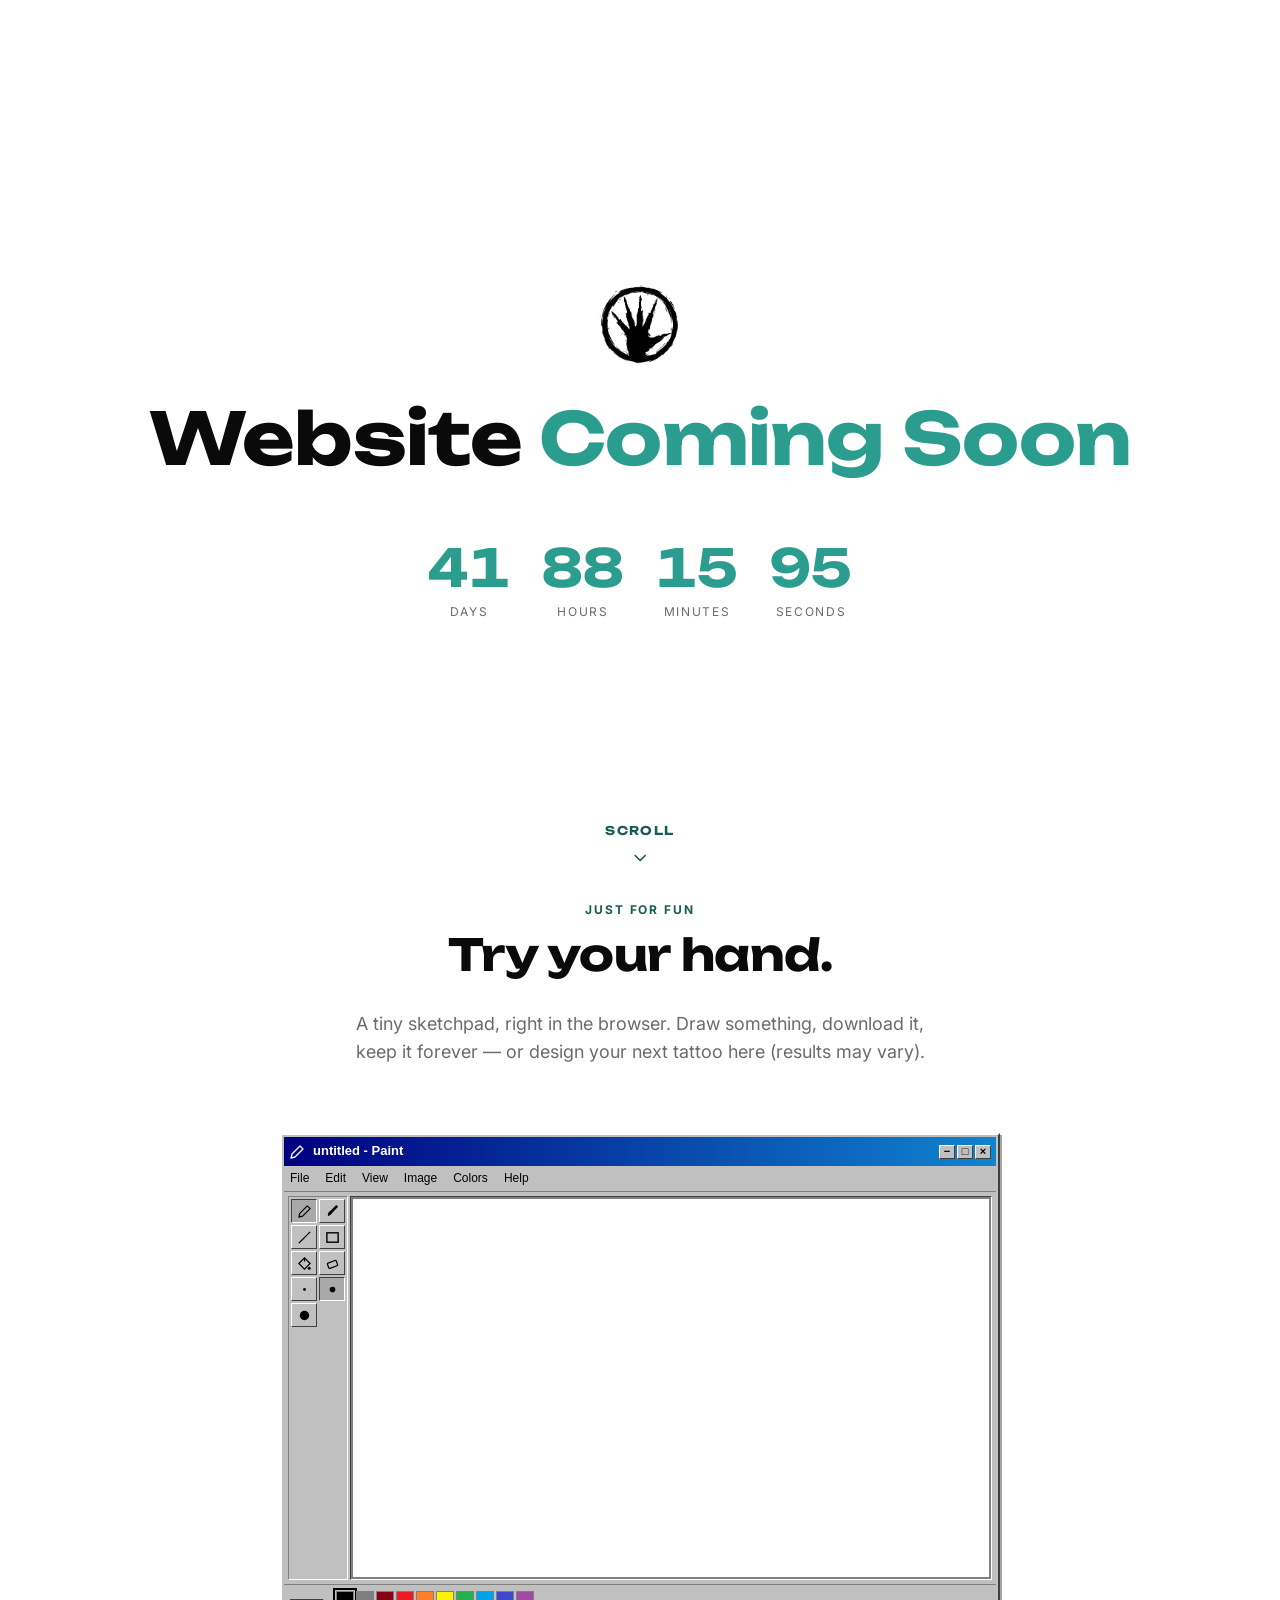
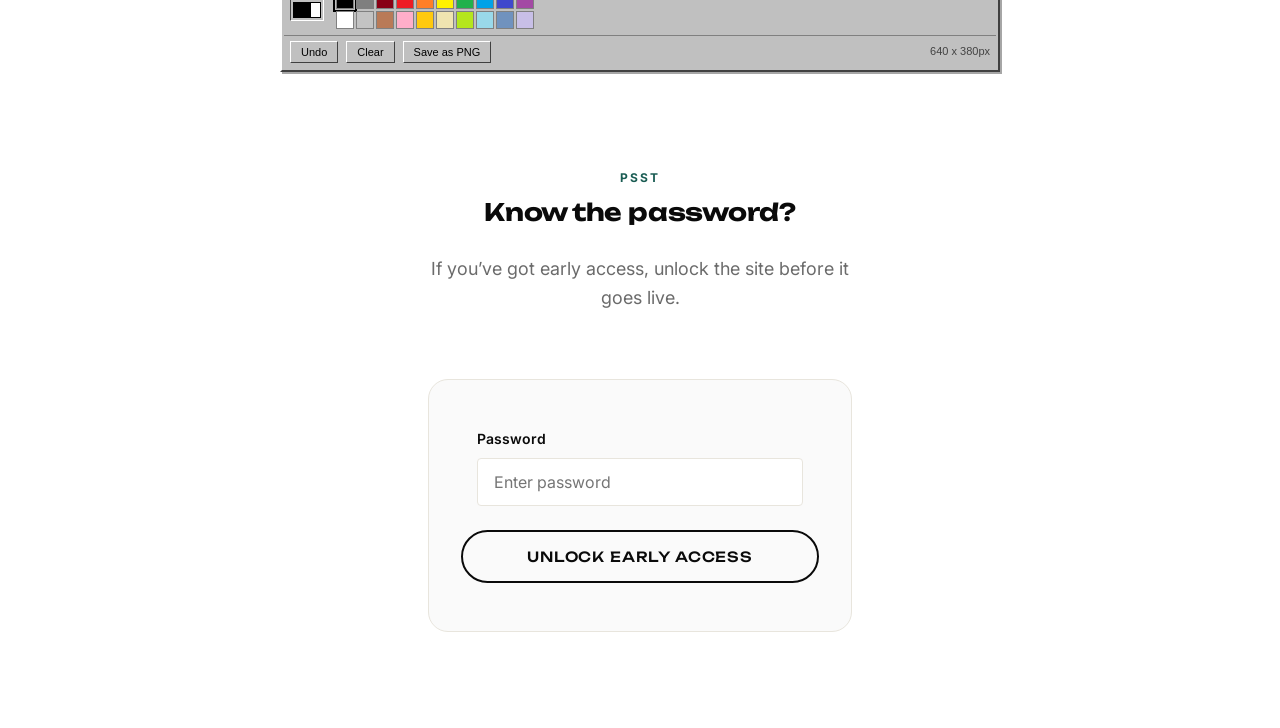
==== index.html @ af903212 "Initial commit of the Pencil Fingerz website Static multi-page site (murals, paintings, tattoos, log" ====
<!doctype html>
<html lang="en">
<head>
<meta charset="UTF-8">
<meta name="viewport" content="width=device-width, initial-scale=1">
<title>Pencil Fingerz &mdash; Website Coming Soon</title>
<meta name="description" content="The Pencil Fingerz website is getting a refresh. Sign up to be notified the moment it's live.">
<link rel="icon" href="assets/favicon-pf-vector.png" type="image/png">
<link rel="preconnect" href="https://fonts.googleapis.com">
<link rel="preconnect" href="https://fonts.gstatic.com" crossorigin>
<link href="https://fonts.googleapis.com/css2?family=Unbounded:wght@500;700&family=Inter:wght@400;500;600;700&display=swap" rel="stylesheet">
<link rel="stylesheet" href="css/style.css">
</head>
<body>
<a class="skip-link" href="#main">Skip to content</a>

<main id="main">
  <section class="hero container" style="position:relative; min-height:100dvh; display:flex; flex-direction:column; align-items:center; justify-content:center; text-align:center;">
    <img src="assets/logo-transparent.png" alt="Pencil Fingerz" width="88" height="88" style="margin-bottom:var(--space-6);">

    <h1 style="font-size:clamp(2.25rem, 7vw, 4.5rem);">Website <span class="accent" style="color:#2a9d8f;">Coming Soon</span></h1>

    <div class="countdown" data-countdown aria-hidden="true">
      <div class="countdown__unit">
        <span class="countdown__value" data-countdown-days>00</span>
        <span class="countdown__label">Days</span>
      </div>
      <div class="countdown__unit">
        <span class="countdown__value" data-countdown-hours>00</span>
        <span class="countdown__label">Hours</span>
      </div>
      <div class="countdown__unit">
        <span class="countdown__value" data-countdown-minutes>00</span>
        <span class="countdown__label">Minutes</span>
      </div>
      <div class="countdown__unit">
        <span class="countdown__value" data-countdown-seconds>00</span>
        <span class="countdown__label">Seconds</span>
      </div>
    </div>
    <p class="visually-hidden">A launch date has not been announced yet.</p>

    <div class="scroll-cue" aria-hidden="true">
      <span>Scroll</span>
      <svg viewBox="0 0 24 24" fill="none" stroke="currentColor" stroke-width="2" stroke-linecap="round" stroke-linejoin="round"><path d="M6 9l6 6 6-6"/></svg>
    </div>
  </section>

  <!-- SKETCHPAD -->
  <section class="section" style="padding-top:0;">
    <div class="container">
      <div class="section__head" data-reveal style="text-align:center; align-items:center; margin-inline:auto;">
        <span class="section__kicker">Just for Fun</span>
        <h2 class="section__title">Try your hand.</h2>
        <p class="section__desc" style="text-align:center;">A tiny sketchpad, right in the browser. Draw something, download it, keep it forever &mdash; or design your next tattoo here (results may vary).</p>
      </div>

      <div class="paint-app" data-reveal>
        <div class="paint-app__window">
          <div class="paint-app__titlebar">
            <span class="paint-app__titlebar-icon" aria-hidden="true">
              <svg viewBox="0 0 16 16" fill="none" stroke="#fff" stroke-width="1.3" stroke-linejoin="round"><path d="M2 14l1-4 8-8 3 3-8 8-4 1z"/></svg>
            </span>
            <span class="paint-app__titlebar-text">untitled - Paint</span>
            <span class="paint-app__titlebar-controls" aria-hidden="true">
              <span class="paint-app__win-btn">&minus;</span>
              <span class="paint-app__win-btn">&#9633;</span>
              <span class="paint-app__win-btn paint-app__win-btn--close">&times;</span>
            </span>
          </div>
          <div class="paint-app__menubar" aria-hidden="true">
            <span>File</span><span>Edit</span><span>View</span><span>Image</span><span>Colors</span><span>Help</span>
          </div>

          <div class="paint-app__body">
            <div class="paint-app__toolbox" role="toolbar" aria-label="Drawing tools">
              <button type="button" class="paint-app__tool is-active" data-paint-tool="pencil" aria-label="Pencil" aria-pressed="true">
                <svg viewBox="0 0 16 16" fill="none" stroke="currentColor" stroke-width="1.3" stroke-linejoin="round"><path d="M2 14l1-4 8-8 3 3-8 8-4 1z"/></svg>
              </button>
              <button type="button" class="paint-app__tool" data-paint-tool="brush" aria-label="Brush" aria-pressed="false">
                <svg viewBox="0 0 16 16"><path d="M3 13c0-3 1-5 3-6l6-6 2 2-6 6c-1 2-3 3-5 4z" fill="currentColor"/></svg>
              </button>
              <button type="button" class="paint-app__tool" data-paint-tool="line" aria-label="Line" aria-pressed="false">
                <svg viewBox="0 0 16 16" stroke="currentColor" stroke-width="1.5"><line x1="2" y1="14" x2="14" y2="2"/></svg>
              </button>
              <button type="button" class="paint-app__tool" data-paint-tool="rect" aria-label="Rectangle" aria-pressed="false">
                <svg viewBox="0 0 16 16" fill="none" stroke="currentColor" stroke-width="1.5"><rect x="2" y="3" width="12" height="10"/></svg>
              </button>
              <button type="button" class="paint-app__tool" data-paint-tool="fill" aria-label="Fill bucket" aria-pressed="false">
                <svg viewBox="0 0 16 16" fill="none" stroke="currentColor" stroke-width="1.3"><path d="M2 8l6-6 6 6-6 6-6-6z"/><path d="M8 2v4"/><circle cx="13" cy="13" r="1.6" fill="currentColor" stroke="none"/></svg>
              </button>
              <button type="button" class="paint-app__tool" data-paint-tool="eraser" aria-label="Eraser" aria-pressed="false">
                <svg viewBox="0 0 16 16" fill="none" stroke="currentColor" stroke-width="1.3"><rect x="3" y="6" width="10" height="6" rx="1" transform="rotate(-20 8 9)"/></svg>
              </button>
              <button type="button" class="paint-app__tool" data-paint-size="2" aria-label="Small brush size">
                <svg viewBox="0 0 16 16"><circle cx="8" cy="8" r="1.5" fill="currentColor"/></svg>
              </button>
              <button type="button" class="paint-app__tool is-active" data-paint-size="4" aria-label="Medium brush size">
                <svg viewBox="0 0 16 16"><circle cx="8" cy="8" r="3" fill="currentColor"/></svg>
              </button>
              <button type="button" class="paint-app__tool" data-paint-size="7" aria-label="Large brush size">
                <svg viewBox="0 0 16 16"><circle cx="8" cy="8" r="5" fill="currentColor"/></svg>
              </button>
            </div>

            <div class="paint-app__canvas-wrap">
              <canvas class="paint-app__canvas" data-paint-canvas width="640" height="380" aria-label="Drawing canvas: click and drag with the mouse, or use your finger on a touchscreen, to draw"></canvas>
            </div>
          </div>

          <div class="paint-app__palette-row">
            <div class="paint-app__current-color" aria-hidden="true">
              <span class="paint-app__current-color-bg"></span>
              <span class="paint-app__current-color-fg" data-paint-fg-swatch></span>
            </div>
            <div class="paint-app__palette" data-paint-palette role="group" aria-label="Color palette"></div>
          </div>

          <div class="paint-app__statusbar">
            <div class="paint-app__actions">
              <button type="button" class="paint-app__action-btn" data-paint-undo>Undo</button>
              <button type="button" class="paint-app__action-btn" data-paint-clear>Clear</button>
              <button type="button" class="paint-app__action-btn" data-paint-save>Save as PNG</button>
            </div>
            <span class="paint-app__statusbar-text">640 x 380px</span>
          </div>
        </div>
      </div>
    </div>
  </section>

  <!-- SECRET EARLY ACCESS -->
  <section class="section" style="padding-top:0;">
    <div class="container" style="max-width:520px;">
      <div class="section__head" data-reveal style="text-align:center; align-items:center; margin-inline:auto;">
        <span class="section__kicker">Psst</span>
        <h2 class="section__title" style="font-size:var(--fs-lg);">Know the password?</h2>
        <p class="section__desc" style="text-align:center;">If you&rsquo;ve got early access, unlock the site before it goes live.</p>
      </div>

      <div class="form-card" data-reveal style="margin-top:var(--space-6);">
        <form data-early-access-form novalidate>
          <div class="field">
            <label for="cs-password">Password</label>
            <input type="password" id="cs-password" name="password" autocomplete="off" placeholder="Enter password">
            <span class="field-error">That&rsquo;s not it. Try again.</span>
          </div>

          <div class="form-submit-row" style="margin-top:var(--space-5); justify-content:center; flex-wrap:wrap;">
            <button type="submit" class="btn btn--outline btn--glow-teal" style="white-space:nowrap; padding-inline:var(--space-8);">Unlock Early Access</button>
          </div>
        </form>
      </div>
    </div>
  </section>
</main>

<script src="js/main.js" defer></script>
</body>
</html>
---- css/style.css ----
/* ==========================================================================
   Pencilfingerz — Design Tokens
   ========================================================================== */
:root {
  /* Color */
  --color-bg: #ffffff;
  --color-bg-soft: #fafafa;
  --color-ink: #0a0a0a;
  --color-ink-soft: #3a3a3a;
  --color-ink-muted: #6b6b6b;
  --color-gold: #2a9d8f;
  --color-gold-bright: #34b3a3;
  --color-gold-dark: #1a5c53;
  --color-line: #e8e5dd;
  --color-danger: #b3261e;
  --color-success: #2e7d32;

  /* Typography */
  --font-display: "Unbounded", "Space Grotesk", sans-serif;
  --font-body: "Inter", -apple-system, BlinkMacSystemFont, sans-serif;

  --fs-2xs: 0.75rem;
  --fs-xs: 0.875rem;
  --fs-sm: 1rem;
  --fs-md: 1.125rem;
  --fs-lg: 1.5rem;
  --fs-xl: 2rem;
  --fs-2xl: 2.75rem;
  --fs-3xl: 4rem;
  --fs-4xl: 5.5rem;

  /* Spacing (4/8pt rhythm) */
  --space-1: 0.25rem;
  --space-2: 0.5rem;
  --space-3: 0.75rem;
  --space-4: 1rem;
  --space-5: 1.5rem;
  --space-6: 2rem;
  --space-7: 3rem;
  --space-8: 4rem;
  --space-9: 6rem;
  --space-10: 8rem;

  /* Layout */
  --container-max: 1280px;
  --radius-sm: 4px;
  --radius-md: 10px;
  --radius-lg: 20px;

  /* Motion */
  --ease-out: cubic-bezier(0.16, 1, 0.3, 1);
  --ease-in-out: cubic-bezier(0.65, 0, 0.35, 1);
  --dur-fast: 150ms;
  --dur-base: 250ms;
  --dur-slow: 400ms;

  /* Z-index scale */
  --z-nav: 100;
  --z-overlay: 500;
  --z-modal: 1000;
}

* { box-sizing: border-box; }
html { scroll-behavior: smooth; }

@media (prefers-reduced-motion: reduce) {
  html { scroll-behavior: auto; }
  *, *::before, *::after {
    animation-duration: 0.001ms !important;
    animation-iteration-count: 1 !important;
    transition-duration: 0.001ms !important;
    scroll-behavior: auto !important;
  }
}

body {
  margin: 0;
  background: var(--color-bg);
  color: var(--color-ink);
  font-family: var(--font-body);
  font-size: var(--fs-sm);
  line-height: 1.6;
  -webkit-font-smoothing: antialiased;
  min-height: 100dvh;
  cursor: url('../assets/cursor-pencil-classic.png') 1 38, auto;
}


img { max-width: 100%; display: block; }
a { color: inherit; text-decoration: none; }
button { font-family: inherit; }

h1, h2, h3, h4 {
  font-family: var(--font-display);
  line-height: 1.1;
  margin: 0;
  letter-spacing: -0.01em;
}

.container {
  max-width: var(--container-max);
  margin-inline: auto;
  padding-inline: var(--space-5);
}

@media (min-width: 768px) {
  .container { padding-inline: var(--space-7); }
}

/* Focus visibility (a11y) */
a:focus-visible,
button:focus-visible,
input:focus-visible,
textarea:focus-visible,
select:focus-visible {
  outline: 3px solid var(--color-gold);
  outline-offset: 3px;
}

.skip-link {
  position: absolute;
  left: -9999px;
  top: 0;
  background: var(--color-ink);
  color: #fff;
  padding: var(--space-3) var(--space-4);
  z-index: var(--z-modal);
  border-radius: 0 0 var(--radius-sm) 0;
}
.skip-link:focus {
  left: 0;
}

.visually-hidden {
  position: absolute;
  width: 1px; height: 1px;
  padding: 0; margin: -1px;
  overflow: hidden;
  clip: rect(0,0,0,0);
  white-space: nowrap;
  border: 0;
}

/* ==========================================================================
   Buttons
   ========================================================================== */
.btn {
  display: inline-flex;
  align-items: center;
  justify-content: center;
  gap: var(--space-2);
  padding: var(--space-4) var(--space-6);
  min-height: 48px;
  border-radius: 999px;
  font-family: var(--font-display);
  font-size: var(--fs-xs);
  font-weight: 500;
  letter-spacing: 0.06em;
  text-transform: uppercase;
  cursor: pointer;
  border: 2px solid var(--color-ink);
  background: var(--color-ink);
  color: #fff;
  transition: transform var(--dur-base) var(--ease-out),
              background var(--dur-base) var(--ease-out),
              color var(--dur-base) var(--ease-out),
              box-shadow var(--dur-base) var(--ease-out);
  touch-action: manipulation;
}
.btn:hover { transform: translateY(-2px); box-shadow: 0 10px 24px rgba(0,0,0,0.18); }
.btn:active { transform: translateY(0); }

.btn--gold {
  background: var(--color-gold);
  border-color: var(--color-gold);
  color: var(--color-ink);
}
.btn--gold:hover { background: var(--color-gold-bright); border-color: var(--color-gold-bright); }

.btn--teal {
  background: #2a9d8f;
  border-color: #2a9d8f;
  color: #fff;
}
.btn--teal:hover { background: #34b3a3; border-color: #34b3a3; }

.btn--outline {
  background: transparent;
  color: var(--color-ink);
}
.btn--outline:hover { background: var(--color-ink); color: #fff; }

.btn--ghost {
  background: transparent;
  border-color: transparent;
  color: var(--color-ink-soft);
  text-decoration: underline;
  text-underline-offset: 3px;
}
.btn--ghost:hover { color: var(--color-ink); background: transparent; box-shadow: none; }

.btn:disabled {
  opacity: 0.5;
  cursor: not-allowed;
  transform: none;
  box-shadow: none;
}

/* ==========================================================================
   Header / Nav
   ========================================================================== */
.site-header {
  position: sticky;
  top: 0;
  z-index: var(--z-nav);
  background: rgba(255,255,255,0.85);
  backdrop-filter: blur(10px);
  -webkit-backdrop-filter: blur(10px);
  border-bottom: 1px solid var(--color-line);
}
.site-header__inner {
  display: flex;
  align-items: center;
  justify-content: space-between;
  gap: var(--space-4);
  padding-block: var(--space-4);
}
.brand {
  display: flex;
  align-items: center;
  gap: var(--space-3);
  font-family: var(--font-display);
  font-size: var(--fs-md);
  letter-spacing: 0.02em;
}
.brand__mark { width: 40px; height: 40px; color: var(--color-ink); }
.brand__mark svg { width: 100%; height: 100%; }

.nav {
  display: none;
  align-items: center;
  gap: var(--space-2);
  flex-shrink: 0;
}
@media (min-width: 1280px) {
  .nav { display: flex; }
}
@media (min-width: 1440px) {
  .nav { gap: var(--space-3); }
}
.nav a {
  position: relative;
  font-size: clamp(0.7rem, 0.6rem + 0.3vw, var(--fs-xs));
  font-weight: 600;
  letter-spacing: 0.02em;
  text-transform: uppercase;
  padding-block: var(--space-2);
  white-space: nowrap;
}
.nav .btn {
  white-space: nowrap;
  font-size: clamp(0.68rem, 0.58rem + 0.3vw, var(--fs-xs));
}
.nav a:not(.btn) + a:not(.btn) {
  border-left: 1px solid rgba(10, 10, 10, 0.18);
  padding-left: var(--space-4);
  margin-left: var(--space-1);
}
.nav a::after {
  content: "";
  position: absolute;
  left: 0; bottom: 0;
  width: 0; height: 2px;
  background: var(--color-gold);
  transition: width var(--dur-base) var(--ease-out);
}
.nav a:hover::after,
.nav a[aria-current="page"]::after { width: 100%; }
.nav a[aria-current="page"] { color: var(--color-gold-dark); }
.nav .btn--teal::after { background: #a3ded3; }
.nav a[href="book-tattoo.html"]::after { background: #2a9d8f; }
.nav a[href="book-art.html"]::after { background: #2a9d8f; }
.nav a[href="store.html"][aria-current="page"],
.mobile-nav__cta a[href="store.html"][aria-current="page"] {
  color: #fff;
  text-shadow: 0 0 8px #fff, 0 0 18px rgba(255,255,255,0.85), 0 0 32px rgba(255,255,255,0.5);
}
.nav a[href="book-tattoo.html"][aria-current="page"],
.mobile-nav__cta a[href="book-tattoo.html"][aria-current="page"],
.nav a[href="book-art.html"][aria-current="page"],
.mobile-nav__cta a[href="book-art.html"][aria-current="page"] {
  text-shadow: 0 0 8px #fff, 0 0 18px rgba(255,255,255,0.85), 0 0 32px rgba(255,255,255,0.5);
}
.nav-toggle {
  display: inline-flex;
  align-items: center;
  justify-content: center;
  width: 44px; height: 44px;
  border: none;
  background: transparent;
  cursor: pointer;
}
@media (min-width: 1280px) {
  .nav-toggle { display: none; }
}
.nav-toggle svg { width: 26px; height: 26px; }

.mobile-nav {
  position: fixed;
  inset: 0;
  z-index: var(--z-overlay);
  background: var(--color-bg);
  display: flex;
  flex-direction: column;
  padding: var(--space-6) var(--space-5);
  transform: translateY(-100%);
  visibility: hidden;
  transition: transform var(--dur-slow) var(--ease-in-out), visibility 0s var(--dur-slow);
}
.mobile-nav.is-open {
  transform: translateY(0);
  visibility: visible;
  transition: transform var(--dur-slow) var(--ease-in-out), visibility 0s;
}
.mobile-nav__top {
  display: flex;
  justify-content: flex-end;
}
.mobile-nav__close {
  width: 44px; height: 44px;
  border: none; background: transparent; cursor: pointer;
}
.mobile-nav__links {
  display: flex;
  flex-direction: column;
  gap: var(--space-5);
  margin-top: var(--space-8);
}
.mobile-nav__links a {
  font-family: var(--font-display);
  font-size: var(--fs-xl);
}
.mobile-nav__cta { margin-top: auto; display: flex; flex-direction: column; gap: var(--space-3); }

/* ==========================================================================
   Hero
   ========================================================================== */
.hero {
  padding-block: var(--space-9) var(--space-9);
  position: relative;
  overflow: hidden;
}
.hero__eyebrow {
  display: inline-flex;
  align-items: center;
  gap: var(--space-2);
  font-size: var(--fs-2xs);
  letter-spacing: 0.16em;
  text-transform: uppercase;
  color: var(--color-gold-dark);
  font-weight: 700;
  margin-bottom: var(--space-4);
}
.hero__eyebrow::before {
  content: "";
  width: 28px; height: 2px;
  background: var(--color-gold);
}
.hero h1 {
  font-size: clamp(2.5rem, 7vw, var(--fs-4xl));
  max-width: 16ch;
}
.hero h1 .accent { color: var(--color-gold); }
.highlight { color: var(--color-gold-dark); font-weight: 700; }
.hero p.lede {
  max-width: 56ch;
  font-size: var(--fs-md);
  color: var(--color-ink-soft);
  margin-top: var(--space-5);
}
.hero p.lede::first-line {
  font-weight: 700;
}
.availability-badge {
  display: inline-flex;
  align-items: center;
  gap: var(--space-2);
  margin-top: var(--space-5);
  padding: var(--space-2) var(--space-4);
  border: 1.5px solid var(--color-gold);
  border-radius: 999px;
  color: var(--color-gold-dark);
  font-family: var(--font-display);
  font-size: var(--fs-xs);
  font-weight: 700;
  letter-spacing: 0.02em;
}
.availability-badge::before {
  content: "";
  width: 8px;
  height: 8px;
  border-radius: 50%;
  background: var(--color-gold);
  flex-shrink: 0;
  animation: pf-pulse-dot 2s ease-in-out infinite;
}
@keyframes pf-pulse-dot {
  0%, 100% { opacity: 1; }
  50% { opacity: 0.35; }
}
.hero__actions {
  display: flex;
  flex-wrap: wrap;
  gap: var(--space-4);
  margin-top: var(--space-7);
}
.scroll-cue {
  position: absolute;
  left: 50%;
  bottom: var(--space-6);
  transform: translateX(-50%);
  display: flex;
  flex-direction: column;
  align-items: center;
  gap: var(--space-2);
  color: var(--color-gold-dark);
  font-family: var(--font-display);
  font-size: var(--fs-2xs);
  font-weight: 700;
  letter-spacing: 0.12em;
  text-transform: uppercase;
  animation: pf-scroll-cue-bounce 1.8s ease-in-out infinite;
}
.scroll-cue svg { width: 20px; height: 20px; }
@keyframes pf-scroll-cue-bounce {
  0%, 100% { transform: translateX(-50%) translateY(0); }
  50% { transform: translateX(-50%) translateY(8px); }
}
.btn--glow-teal:hover,
.btn--glow-teal:focus-visible {
  background: var(--color-gold);
  border-color: var(--color-gold);
  color: #fff;
  text-shadow: 0 0 10px rgba(255, 255, 255, 0.9), 0 0 20px rgba(255, 255, 255, 0.55);
}

/* ==========================================================================
   Trust strip
   ========================================================================== */
.trust-grid {
  display: grid;
  gap: var(--space-6);
}
@media (min-width: 768px) {
  .trust-grid { grid-template-columns: repeat(3, 1fr); gap: var(--space-8); }
}
.trust-item { display: flex; flex-direction: column; gap: var(--space-3); }
.trust-item__badge {
  display: inline-flex;
  align-self: flex-start;
  padding: var(--space-1) var(--space-3);
  border-radius: 999px;
  background: var(--color-gold-bright);
  color: var(--color-ink);
  font-family: var(--font-display);
  font-size: var(--fs-2xs);
  font-weight: 700;
  letter-spacing: 0.06em;
  text-transform: uppercase;
}
.trust-item p { color: var(--color-ink-muted); font-size: var(--fs-sm); }

/* ==========================================================================
   Section scaffolding
   ========================================================================== */
.section { padding-block: var(--space-9); }
.section--soft { background: var(--color-bg-soft); }
.section__head {
  display: flex;
  flex-direction: column;
  gap: var(--space-3);
  margin-bottom: var(--space-7);
  max-width: 60ch;
}
.section__kicker {
  font-size: var(--fs-2xs);
  font-weight: 700;
  letter-spacing: 0.16em;
  text-transform: uppercase;
  color: var(--color-gold-dark);
}
.section__title { font-size: clamp(1.75rem, 4vw, var(--fs-2xl)); }
.section__desc { color: var(--color-ink-muted); font-size: var(--fs-md); }
.client-grid {
  display: grid;
  grid-template-columns: repeat(2, 1fr);
  gap: var(--space-4);
}
@media (min-width: 640px) {
  .client-grid { grid-template-columns: repeat(3, 1fr); }
}
@media (min-width: 960px) {
  .client-grid { grid-template-columns: repeat(5, 1fr); }
}
.client-placeholder {
  aspect-ratio: 1 / 1;
  display: flex;
  flex-direction: column;
  align-items: center;
  justify-content: center;
  gap: var(--space-3);
  padding: var(--space-4);
  border: 1.5px dashed var(--color-line);
  border-radius: var(--radius-md);
  background: var(--color-bg);
  color: var(--color-ink-muted);
  text-align: center;
}
.client-placeholder svg { width: 30px; height: 30px; opacity: 0.4; flex-shrink: 0; }
.client-placeholder span {
  font-size: var(--fs-2xs);
  font-weight: 500;
  letter-spacing: 0.02em;
  line-height: 1.3;
}
.client-tile {
  aspect-ratio: 1 / 1;
  margin: 0;
  position: relative;
  border-radius: var(--radius-md);
  overflow: hidden;
  background: var(--color-ink);
}
.client-tile img { width: 100%; height: 100%; object-fit: cover; }
.client-tile--logo { background: #fff; border: 1.5px solid var(--color-line); }
.client-tile--logo img { object-fit: contain; padding: var(--space-6) var(--space-4) var(--space-8); }
.client-tile figcaption {
  position: absolute;
  inset: auto 0 0 0;
  padding: var(--space-2) var(--space-3);
  background: linear-gradient(to top, rgba(10, 10, 10, 0.78), transparent);
  color: #fff;
  font-size: var(--fs-2xs);
  font-weight: 500;
  letter-spacing: 0.02em;
}
.client-tile--logo figcaption {
  background: none;
  color: var(--color-ink-muted);
  text-align: center;
  padding: 0 var(--space-2) var(--space-3);
}

.section__foot {
  margin-top: var(--space-7);
  display: flex;
  justify-content: center;
  flex-wrap: wrap;
  gap: var(--space-4);
}
.section__foot--stacked {
  flex-direction: column;
  align-items: center;
  gap: var(--space-3);
}
.section__foot-note {
  font-size: var(--fs-2xs);
  letter-spacing: 0.08em;
  text-transform: uppercase;
  font-weight: 600;
  color: var(--color-gold-dark);
}

/* ==========================================================================
   Gallery Grid
   ========================================================================== */
.gallery-grid {
  display: grid;
  grid-template-columns: repeat(2, 1fr);
  gap: var(--space-4);
}
@media (min-width: 640px) {
  .gallery-grid { grid-template-columns: repeat(3, 1fr); gap: var(--space-5); }
}
.gallery-grid--feature .gallery-card:nth-child(1) {
  grid-column: span 2;
  aspect-ratio: 16 / 11;
}
@media (min-width: 640px) {
  .gallery-grid--feature .gallery-card:nth-child(1) { grid-column: span 3; aspect-ratio: 16 / 9; }
}
@media (min-width: 1024px) {
  .gallery-grid { grid-template-columns: repeat(4, 1fr); }
  .gallery-grid--feature .gallery-card:nth-child(1) {
    grid-column: span 2;
    grid-row: span 2;
    aspect-ratio: 4 / 5;
  }
}

.gallery-card {
  position: relative;
  border-radius: var(--radius-md);
  overflow: hidden;
  aspect-ratio: 4 / 5;
  background: var(--color-ink);
  cursor: pointer;
}
.gallery-card__img {
  position: absolute;
  inset: 0;
  width: 100%;
  height: 100%;
  object-fit: cover;
  display: block;
  transition: transform var(--dur-slow) var(--ease-out);
}
.gallery-card:hover .gallery-card__img,
.gallery-card:focus-visible .gallery-card__img { transform: scale(1.04); }
.gallery-card--digital .gallery-card__img { object-fit: contain; background: var(--color-bg); }
.gallery-card__ph {
  position: absolute;
  inset: 0;
  display: flex;
  align-items: center;
  justify-content: center;
  flex-direction: column;
  gap: var(--space-2);
  color: rgba(255,255,255,0.55);
  text-align: center;
  padding: var(--space-4);
}
.gallery-card__ph svg { width: 34px; height: 34px; opacity: 0.7; }
.gallery-card__ph span {
  font-size: var(--fs-2xs);
  letter-spacing: 0.08em;
  text-transform: uppercase;
  font-weight: 600;
}
.gallery-card__overlay {
  position: absolute;
  inset: 0;
  display: flex;
  align-items: flex-end;
  padding: var(--space-4);
  background: linear-gradient(180deg, rgba(0,0,0,0) 40%, rgba(0,0,0,0.75) 100%);
  opacity: 0;
  transition: opacity var(--dur-base) var(--ease-out);
}
.gallery-card:hover .gallery-card__overlay,
.gallery-card:focus-visible .gallery-card__overlay { opacity: 1; }
.gallery-card:hover .gallery-card__ph,
.gallery-card:focus-visible .gallery-card__ph { transform: scale(1.04); transition: transform var(--dur-slow) var(--ease-out); }
.gallery-card__label {
  color: #fff;
  font-family: var(--font-display);
  font-size: var(--fs-sm);
}
.gallery-card__tag {
  display: block;
  color: var(--color-gold-bright);
  font-size: var(--fs-2xs);
  letter-spacing: 0.08em;
  text-transform: uppercase;
  margin-bottom: var(--space-1);
}

.gallery-card__badge {
  position: absolute;
  top: var(--space-3);
  left: var(--space-3);
  z-index: 2;
  display: inline-flex;
  align-items: center;
  padding: var(--space-1) var(--space-3);
  border-radius: var(--radius-full, 999px);
  background: var(--color-gold-bright);
  color: var(--color-ink);
  font-family: var(--font-display);
  font-size: var(--fs-2xs);
  font-weight: 700;
  letter-spacing: 0.06em;
  text-transform: uppercase;
  box-shadow: 0 2px 10px rgba(0,0,0,0.25);
}

/* Distinct placeholder palette per category so grids don't look flat */
.gallery-card--murals { background: linear-gradient(135deg, #14110f, #2b2620); }
.gallery-card--tattoos { background: linear-gradient(135deg, #100f0f, #241f1f); }
.gallery-card--digital { background: linear-gradient(135deg, #0f1210, #1f2b24); }

/* ==========================================================================
   About / split section
   ========================================================================== */
.split {
  display: grid;
  gap: var(--space-7);
  align-items: center;
}
@media (min-width: 900px) {
  .split { grid-template-columns: 1fr 1fr; gap: var(--space-9); }
  .split--reverse { direction: rtl; }
  .split--reverse > * { direction: ltr; }
}
.split__media {
  aspect-ratio: 4/5;
  border-radius: var(--radius-lg);
  background: var(--color-ink);
  position: relative;
  overflow: hidden;
}
.split__media .gallery-card__ph { color: rgba(255,255,255,0.5); }

/* ==========================================================================
   CTA band
   ========================================================================== */
.cta-band {
  background: var(--color-ink);
  color: #fff;
  border-radius: var(--radius-lg);
  padding: var(--space-8) var(--space-6);
  text-align: center;
  display: flex;
  flex-direction: column;
  align-items: center;
  gap: var(--space-5);
}
.cta-band h2 { color: #fff; font-size: clamp(1.75rem, 4vw, var(--fs-2xl)); max-width: 20ch; }
.cta-band__actions { display: flex; flex-wrap: wrap; gap: var(--space-4); justify-content: center; }

/* ==========================================================================
   Footer
   ========================================================================== */
.site-footer {
  border-top: 1px solid var(--color-line);
  padding-block: var(--space-8) var(--space-6);
  margin-top: var(--space-9);
}
.site-footer__top {
  display: flex;
  flex-direction: column;
  gap: var(--space-8);
}
@media (min-width: 768px) {
  .site-footer__top { flex-direction: row; justify-content: space-between; align-items: flex-end; }
}
.footer-brand { display: flex; flex-direction: column; gap: var(--space-4); align-self: flex-start; }
.footer-brand__mark { width: 48px; height: 48px; color: var(--color-ink); }
.footer-brand__mark svg { width: 100%; height: 100%; }

.footer-nav { display: flex; flex-wrap: wrap; gap: var(--space-6); }
.footer-nav__col { display: flex; flex-direction: column; gap: var(--space-3); }
.footer-nav__title {
  font-size: var(--fs-2xs);
  font-weight: 700;
  letter-spacing: 0.12em;
  text-transform: uppercase;
  color: var(--color-ink-muted);
}
.footer-nav__col a { font-size: var(--fs-xs); color: var(--color-ink-soft); }
.footer-nav__col a:hover { color: var(--color-gold-dark); }

.footer-social {
  display: flex;
  flex-direction: column;
  align-items: flex-start;
  gap: var(--space-3);
}
@media (min-width: 768px) {
  .footer-social { align-items: flex-end; }
}
.footer-social__title {
  font-size: var(--fs-2xs);
  font-weight: 700;
  letter-spacing: 0.12em;
  text-transform: uppercase;
  color: var(--color-ink-muted);
}
.footer-social__icons { display: flex; gap: var(--space-3); }
.footer-social__icons a {
  width: 44px; height: 44px;
  display: inline-flex;
  align-items: center;
  justify-content: center;
  border: 1.5px solid var(--color-gold);
  border-radius: 999px;
  color: var(--color-gold-dark);
  background: rgba(42, 157, 143, 0.08);
  transition: border-color var(--dur-base) var(--ease-out), transform var(--dur-base) var(--ease-out), background var(--dur-base) var(--ease-out), color var(--dur-base) var(--ease-out), box-shadow var(--dur-base) var(--ease-out);
}
.footer-social__icons svg { width: 18px; height: 18px; }
.footer-social__icons a:hover,
.footer-social__icons a:focus-visible {
  border-color: var(--color-gold);
  background: var(--color-gold);
  color: #fff;
  transform: translateY(-3px) scale(1.08);
  box-shadow: 0 8px 18px rgba(42, 157, 143, 0.35);
}

.site-footer__bottom {
  margin-top: var(--space-8);
  padding-top: var(--space-5);
  border-top: 1px solid var(--color-line);
  display: flex;
  flex-wrap: wrap;
  gap: var(--space-3);
  justify-content: space-between;
  color: var(--color-ink-muted);
  font-size: var(--fs-2xs);
}

/* ==========================================================================
   Forms (booking pages)
   ========================================================================== */
.booking-layout {
  display: grid;
  gap: var(--space-8);
}
@media (min-width: 960px) {
  .booking-layout { grid-template-columns: 0.85fr 1.15fr; align-items: start; }
}
.booking-info {
  background: var(--color-ink);
  color: #fff;
  border-radius: var(--radius-lg);
  padding: var(--space-7);
  position: sticky;
  top: calc(72px + var(--space-5));
}
.booking-info h2 { color: #fff; font-size: var(--fs-xl); }
.booking-info p { color: rgba(255,255,255,0.75); }
.booking-info__list {
  list-style: none;
  margin: var(--space-6) 0 0;
  padding: 0;
  display: flex;
  flex-direction: column;
  gap: var(--space-4);
}
.booking-info__list li {
  display: flex;
  gap: var(--space-3);
  font-size: var(--fs-xs);
  color: rgba(255,255,255,0.85);
}
.booking-info__list svg { width: 20px; height: 20px; flex-shrink: 0; color: var(--color-gold-bright); }

.form-card {
  background: var(--color-bg-soft);
  border: 1px solid var(--color-line);
  border-radius: var(--radius-lg);
  padding: var(--space-7);
}
.form-grid { display: grid; gap: var(--space-5); }
@media (min-width: 640px) {
  .form-grid--2 { grid-template-columns: 1fr 1fr; }
}
.field { display: flex; flex-direction: column; gap: var(--space-2); }
.field label {
  font-size: var(--fs-xs);
  font-weight: 600;
  display: flex;
  gap: var(--space-1);
}
.field .req { color: var(--color-danger); }
.field .hint { font-size: var(--fs-2xs); color: var(--color-ink-muted); font-weight: 400; }
.field input,
.field select,
.field textarea {
  min-height: 48px;
  border: 1.5px solid var(--color-line);
  border-radius: var(--radius-sm);
  padding: var(--space-3) var(--space-4);
  font-family: var(--font-body);
  font-size: var(--fs-sm);
  background: #fff;
  color: var(--color-ink);
  transition: border-color var(--dur-base) var(--ease-out);
}
.field textarea { min-height: 120px; resize: vertical; }
.field input:focus,
.field select:focus,
.field textarea:focus { border-color: var(--color-gold); outline: none; box-shadow: 0 0 0 3px rgba(201,162,39,0.25); }
.field-error {
  font-size: var(--fs-2xs);
  color: var(--color-danger);
  display: none;
  align-items: center;
  gap: var(--space-1);
}
.field.has-error input,
.field.has-error select,
.field.has-error textarea { border-color: var(--color-danger); }
.field.has-error .field-error { display: flex; }

.radio-group { display: flex; flex-wrap: wrap; gap: var(--space-3); }
.radio-pill {
  position: relative;
}
.radio-pill input {
  position: absolute;
  opacity: 0;
  width: 44px; height: 44px;
  cursor: pointer;
}
.radio-pill span {
  display: inline-flex;
  align-items: center;
  min-height: 44px;
  padding: 0 var(--space-4);
  border-radius: 999px;
  border: 1.5px solid var(--color-line);
  font-size: var(--fs-xs);
  font-weight: 600;
  background: #fff;
  transition: all var(--dur-base) var(--ease-out);
}
.radio-pill input:checked + span {
  border-color: var(--color-gold);
  background: var(--color-gold);
  color: var(--color-ink);
}
.radio-pill input:focus-visible + span { outline: 3px solid var(--color-gold); outline-offset: 2px; }

.form-submit-row {
  display: flex;
  align-items: center;
  gap: var(--space-4);
  margin-top: var(--space-2);
  flex-wrap: wrap;
}
.form-status {
  font-size: var(--fs-xs);
  display: none;
  align-items: center;
  gap: var(--space-2);
  padding: var(--space-3) var(--space-4);
  border-radius: var(--radius-sm);
}
.form-status.is-visible { display: inline-flex; }
.form-status--success { background: #eaf5ea; color: var(--color-success); }
.form-status--error { background: #fbeceb; color: var(--color-danger); }

.spinner {
  width: 16px; height: 16px;
  border: 2px solid rgba(255,255,255,0.4);
  border-top-color: #fff;
  border-radius: 50%;
  animation: spin 0.7s linear infinite;
  display: none;
}
.btn.is-loading .spinner { display: inline-block; }
.btn.is-loading .btn-label { opacity: 0.7; }
@keyframes spin { to { transform: rotate(360deg); } }

/* ==========================================================================
   Reveal-on-scroll base state (JS adds .is-visible)
   ========================================================================== */
[data-reveal] {
  opacity: 0;
  transform: translateY(24px);
}
[data-reveal].is-visible {
  opacity: 1;
  transform: translateY(0);
  transition: opacity 700ms var(--ease-out), transform 700ms var(--ease-out);
}
@media (prefers-reduced-motion: reduce) {
  [data-reveal] { opacity: 1; transform: none; }
}

/* Ink divider */
.ink-divider {
  width: 100%;
  height: 40px;
  color: var(--color-line);
}

/* ==========================================================================
   Entrance page
   ========================================================================== */
.entrance {
  min-height: 100dvh;
  display: flex;
  flex-direction: column;
  align-items: center;
  justify-content: center;
  position: relative;
  overflow: hidden;
  background: var(--color-bg);
  text-align: center;
  padding: var(--space-6) var(--space-6) calc(var(--space-6) + 14vh);
  cursor: url('../assets/cursor-pencil-classic.png') 1 38, auto;
}
.entrance__canvas {
  position: absolute;
  inset: 0;
  width: 100%;
  height: 100%;
  z-index: 0;
}
.entrance__content {
  position: relative;
  z-index: 1;
  display: flex;
  flex-direction: column;
  align-items: center;
  gap: var(--space-6);
}
.entrance__mark {
  position: relative;
  width: clamp(300px, 48vw, 510px);
  aspect-ratio: 3 / 4;
  color: var(--color-ink);
  opacity: 0;
  animation: pf-fade-up 900ms var(--ease-out) 200ms forwards;
  transition: transform var(--dur-slow) var(--ease-out);
}
.entrance__mark-clip {
  display: block;
  width: 100%;
  height: 100%;
  padding: 11%;
  border-radius: 4px;
  overflow: hidden;
  position: relative;
  z-index: 1;
  background-image: url('../assets/paper-texture.jpg');
  background-size: cover;
  background-position: center;
  box-shadow: 0 1px 2px rgba(10, 10, 10, 0.08), 0 14px 30px rgba(10, 10, 10, 0.14);
  transform: rotate(-1.4deg);
  transition: transform var(--dur-slow) var(--ease-out), box-shadow var(--dur-slow) var(--ease-out);
}
.entrance__mark-clip img {
  position: relative;
  z-index: 1;
  width: 100%;
  height: 100%;
  object-fit: contain;
  filter: grayscale(1);
  opacity: 0.65;
  mix-blend-mode: multiply;
}


.enter-btn {
  position: relative;
  border: none;
  background: none;
  cursor: url('../assets/cursor-pencil-classic.png') 1 38, pointer;
  padding: var(--space-4) var(--space-3);
  display: inline-flex;
  flex-direction: column;
  align-items: center;
  gap: var(--space-7);
  touch-action: manipulation;
}
.enter-btn:hover .entrance__mark-clip,
.enter-btn:focus-visible .entrance__mark-clip {
  transform: rotate(-5deg) scale(1.06);
  box-shadow: 10px 14px 22px rgba(10, 10, 10, 0.28), 0 1px 2px rgba(10, 10, 10, 0.08);
}
@media (prefers-reduced-motion: reduce) {
  .enter-btn:hover .entrance__mark-clip,
  .enter-btn:focus-visible .entrance__mark-clip {
    transform: rotate(-1.4deg);
    box-shadow: 0 1px 2px rgba(10, 10, 10, 0.08), 0 14px 30px rgba(10, 10, 10, 0.14);
  }
}
.enter-btn__label {
  font-family: var(--font-display);
  font-size: var(--fs-xs);
  letter-spacing: 0.22em;
  text-transform: uppercase;
  color: rgba(10,10,10,0.35);
  opacity: 0;
  animation: pf-fade-up 900ms var(--ease-out) 500ms forwards;
  transition: color var(--dur-slow) var(--ease-out),
              text-shadow var(--dur-slow) var(--ease-out);
}
.enter-btn__label-mobile { display: none; }
@media (max-width: 640px) {
  .enter-btn__label-desktop { display: none; }
  .enter-btn__label-mobile { display: inline; }
}
.enter-btn:hover .enter-btn__label,
.enter-btn:focus-visible .enter-btn__label {
  color: var(--color-gold-dark);
}

.entrance__skip {
  position: absolute;
  left: 0;
  right: 0;
  bottom: var(--space-5);
  text-align: center;
  font-size: var(--fs-2xs);
  color: var(--color-ink-muted);
  z-index: 1;
  opacity: 0;
  animation: pf-fade-up 900ms var(--ease-out) 850ms forwards;
}

@keyframes pf-fade-up {
  from { opacity: 0; transform: translateY(14px); }
  to { opacity: 1; transform: translateY(0); }
}
@media (prefers-reduced-motion: reduce) {
  .entrance__mark, .enter-btn__label, .entrance__skip {
    animation: none; opacity: 1; transform: none;
  }
}

.entrance-transition {
  position: fixed;
  inset: 0;
  background: var(--color-bg);
  z-index: var(--z-modal);
  pointer-events: none;
  opacity: 0;
}
.entrance-transition.is-active {
  animation: pf-flash 500ms var(--ease-in-out) forwards;
  pointer-events: all;
}
@keyframes pf-flash {
  0% { opacity: 0; }
  100% { opacity: 1; }
}

/* ==========================================================================
   Store countdown (no fixed drop date yet, purely decorative scramble)
   ========================================================================== */
.countdown {
  display: flex;
  gap: var(--space-6);
  margin-top: var(--space-8);
  flex-wrap: wrap;
  justify-content: center;
}
.countdown__unit {
  display: flex;
  flex-direction: column;
  align-items: center;
  min-width: 80px;
}
.countdown__value {
  font-family: var(--font-display);
  font-size: clamp(2rem, 6vw, 3.25rem);
  font-weight: 700;
  color: #2a9d8f;
  font-variant-numeric: tabular-nums;
  line-height: 1;
}
.countdown__label {
  margin-top: var(--space-2);
  font-size: var(--fs-2xs);
  letter-spacing: 0.14em;
  text-transform: uppercase;
  color: var(--color-ink-muted);
}

/* ==========================================================================
   Header + dropdown nav CTAs: Book a Tattoo / Book Something Else get a
   black background, white text. Store keeps its own teal so it reads as
   a different kind of action, not a third booking button.
   ========================================================================== */
.site-header .nav .btn--gold,
.mobile-nav__cta .btn--gold {
  background: var(--color-ink);
  border-color: var(--color-ink);
  color: #fff;
}
.site-header .nav .btn--gold:hover,
.mobile-nav__cta .btn--gold:hover {
  background: #262626;
  border-color: #262626;
}

/* ==========================================================================
   Sketchpad (fun, decorative — retro OS chrome, styled like classic Paint)
   ========================================================================== */
.paint-app { display: flex; justify-content: center; }
.paint-app__window {
  width: 100%;
  max-width: 720px;
  background: #c0c0c0;
  border-top: 2px solid #fff;
  border-left: 2px solid #fff;
  border-right: 2px solid #404040;
  border-bottom: 2px solid #404040;
  box-shadow: 2px 2px 0 rgba(0,0,0,0.35);
  font-family: Tahoma, Verdana, "Segoe UI", sans-serif;
  color: #000;
  padding: 2px;
}
.paint-app__titlebar {
  display: flex;
  align-items: center;
  gap: var(--space-2);
  background: linear-gradient(90deg, #000080, #1084d0);
  color: #fff;
  padding: 4px 5px;
  font-size: 13px;
  font-weight: 700;
}
.paint-app__titlebar-icon { width: 16px; height: 16px; flex-shrink: 0; }
.paint-app__titlebar-icon svg { width: 100%; height: 100%; }
.paint-app__titlebar-text { flex: 1; }
.paint-app__titlebar-controls { display: flex; gap: 2px; }
.paint-app__win-btn {
  width: 16px; height: 14px;
  display: inline-flex;
  align-items: center;
  justify-content: center;
  background: #c0c0c0;
  color: #000;
  border-top: 1px solid #fff;
  border-left: 1px solid #fff;
  border-right: 1px solid #404040;
  border-bottom: 1px solid #404040;
  font-size: 11px;
  line-height: 1;
}
.paint-app__menubar {
  display: flex;
  gap: var(--space-4);
  padding: 3px 6px;
  font-size: 12px;
  border-bottom: 1px solid #808080;
}
.paint-app__body {
  display: flex;
  gap: 2px;
  padding: 4px;
}
.paint-app__toolbox {
  display: grid;
  grid-template-columns: repeat(2, 1fr);
  gap: 2px;
  align-content: flex-start;
  flex-shrink: 0;
  background: #c0c0c0;
  border-top: 1px solid #808080;
  border-left: 1px solid #808080;
  border-right: 1px solid #fff;
  border-bottom: 1px solid #fff;
  padding: 2px;
}
.paint-app__tool {
  width: 26px; height: 24px;
  display: inline-flex;
  align-items: center;
  justify-content: center;
  background: #c0c0c0;
  color: #000;
  border-top: 1px solid #fff;
  border-left: 1px solid #fff;
  border-right: 1px solid #404040;
  border-bottom: 1px solid #404040;
  cursor: pointer;
  padding: 0;
}
.paint-app__tool svg { width: 15px; height: 15px; }
.paint-app__tool.is-active {
  border-top-color: #404040;
  border-left-color: #404040;
  border-right-color: #fff;
  border-bottom-color: #fff;
  background: #a9a9a9;
}
.paint-app__canvas-wrap {
  flex: 1;
  min-width: 0;
  border-top: 1px solid #404040;
  border-left: 1px solid #404040;
  border-right: 1px solid #fff;
  border-bottom: 1px solid #fff;
  padding: 2px;
  background: #808080;
  display: flex;
}
.paint-app__canvas {
  background: #fff;
  width: 100%;
  height: auto;
  display: block;
  touch-action: none;
  cursor: crosshair;
}
.paint-app__palette-row {
  display: flex;
  align-items: center;
  gap: var(--space-3);
  padding: 6px;
  border-top: 1px solid #808080;
  flex-wrap: wrap;
}
.paint-app__current-color {
  position: relative;
  width: 34px; height: 22px;
  flex-shrink: 0;
  border-top: 1px solid #404040;
  border-left: 1px solid #404040;
  border-right: 1px solid #fff;
  border-bottom: 1px solid #fff;
}
.paint-app__current-color-bg,
.paint-app__current-color-fg {
  position: absolute;
  width: 18px; height: 16px;
  border: 1px solid #000;
}
.paint-app__current-color-bg { right: 2px; bottom: 2px; background: #fff; }
.paint-app__current-color-fg { left: 2px; top: 2px; background: #000; }
.paint-app__palette {
  display: grid;
  grid-template-columns: repeat(10, 18px);
  grid-template-rows: repeat(2, 18px);
  gap: 2px;
}
.paint-app__swatch {
  width: 18px; height: 18px;
  border: 1px solid #808080;
  padding: 0;
  cursor: pointer;
}
.paint-app__swatch.is-active { outline: 2px solid #000; outline-offset: 1px; }
.paint-app__statusbar {
  display: flex;
  align-items: center;
  justify-content: space-between;
  flex-wrap: wrap;
  gap: var(--space-3);
  padding: 5px 6px;
  border-top: 1px solid #808080;
  font-size: 11px;
}
.paint-app__actions { display: flex; gap: var(--space-2); flex-wrap: wrap; }
.paint-app__action-btn {
  padding: 4px 10px;
  background: #c0c0c0;
  color: #000;
  border-top: 1px solid #fff;
  border-left: 1px solid #fff;
  border-right: 1px solid #404040;
  border-bottom: 1px solid #404040;
  font-size: 11px;
  cursor: pointer;
  font-family: inherit;
}
.paint-app__action-btn:active {
  border-top-color: #404040;
  border-left-color: #404040;
  border-right-color: #fff;
  border-bottom-color: #fff;
}
.paint-app__statusbar-text { color: #000; opacity: 0.65; }

@media (max-width: 480px) {
  .paint-app__palette { grid-template-columns: repeat(10, 15px); grid-template-rows: repeat(2, 15px); }
  .paint-app__swatch { width: 15px; height: 15px; }
  .paint-app__tool { width: 24px; height: 22px; }
}

/* ==========================================================================
   Mouse trail canvases (decorative, fine-pointer only, fixed to viewport)
   ========================================================================== */
.mouse-trail-canvas {
  position: fixed;
  inset: 0;
  width: 100%;
  height: 100%;
  z-index: 40;
  pointer-events: none;
}
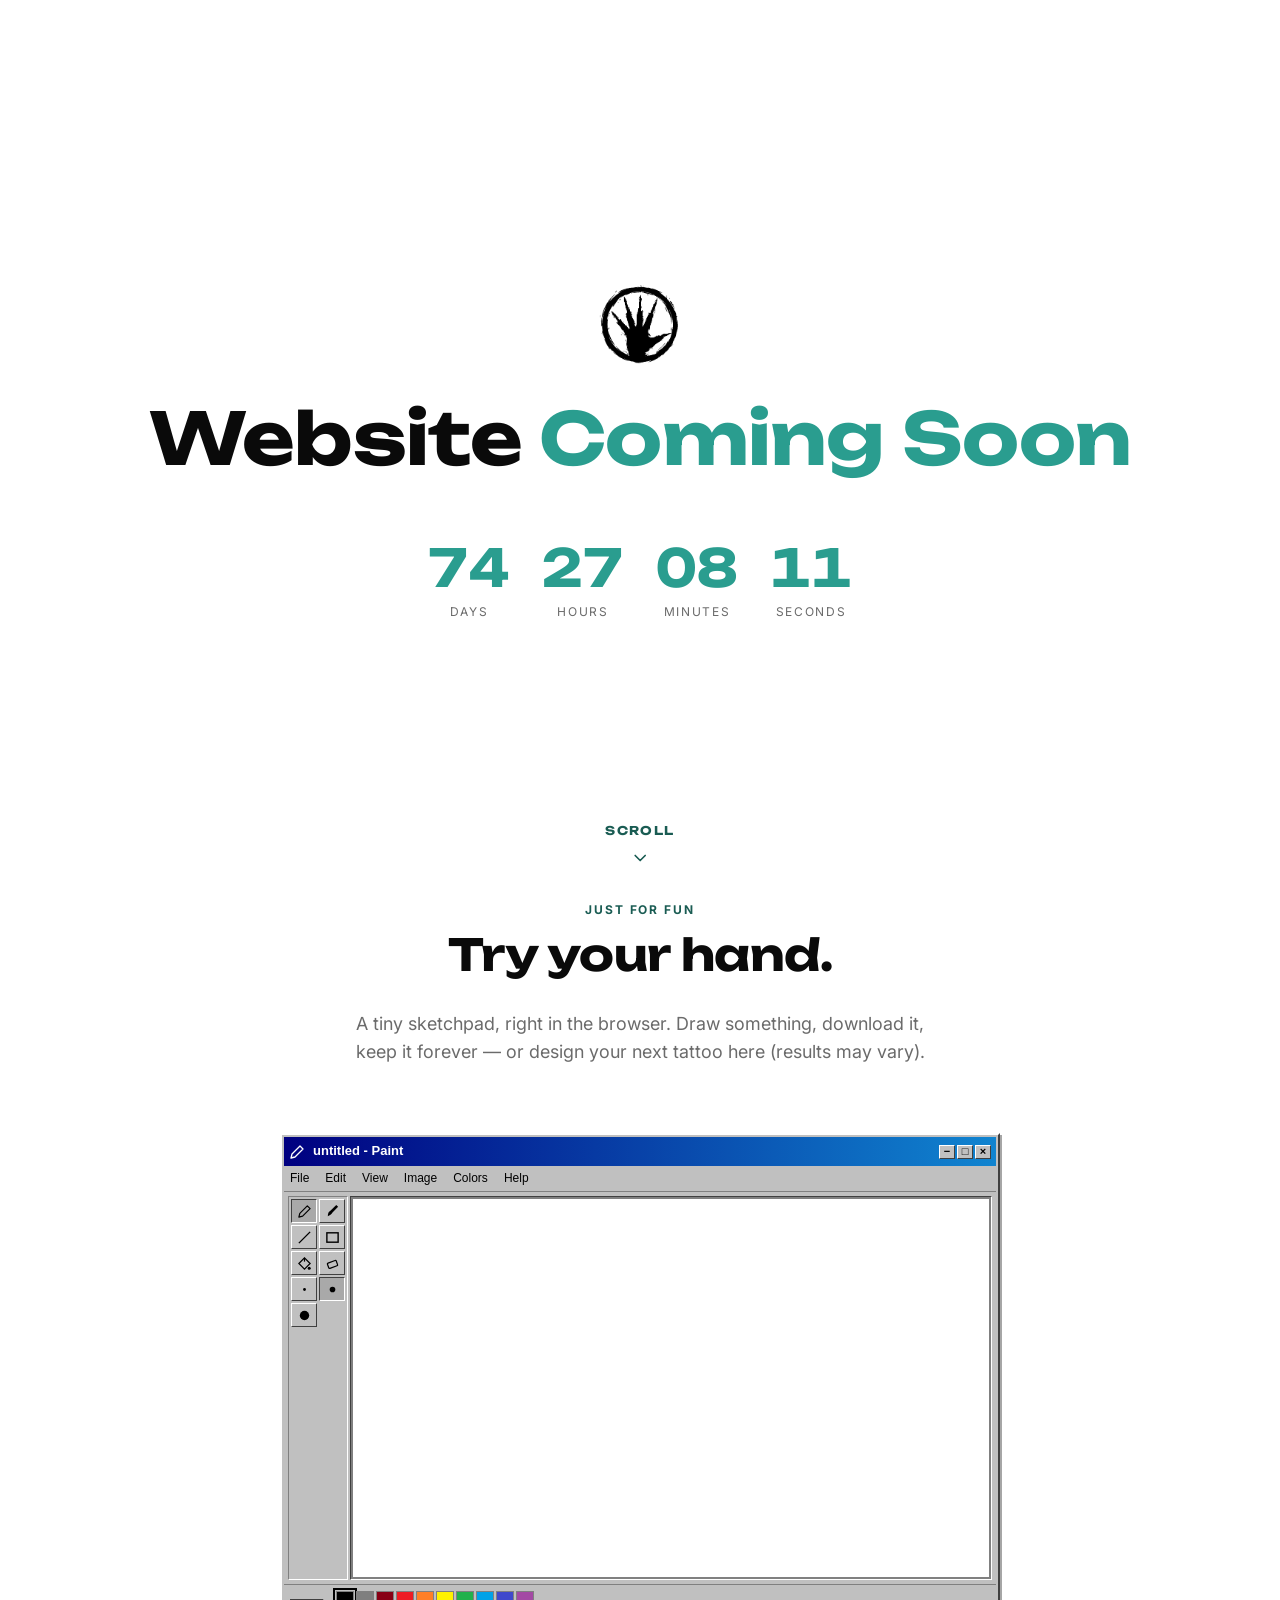
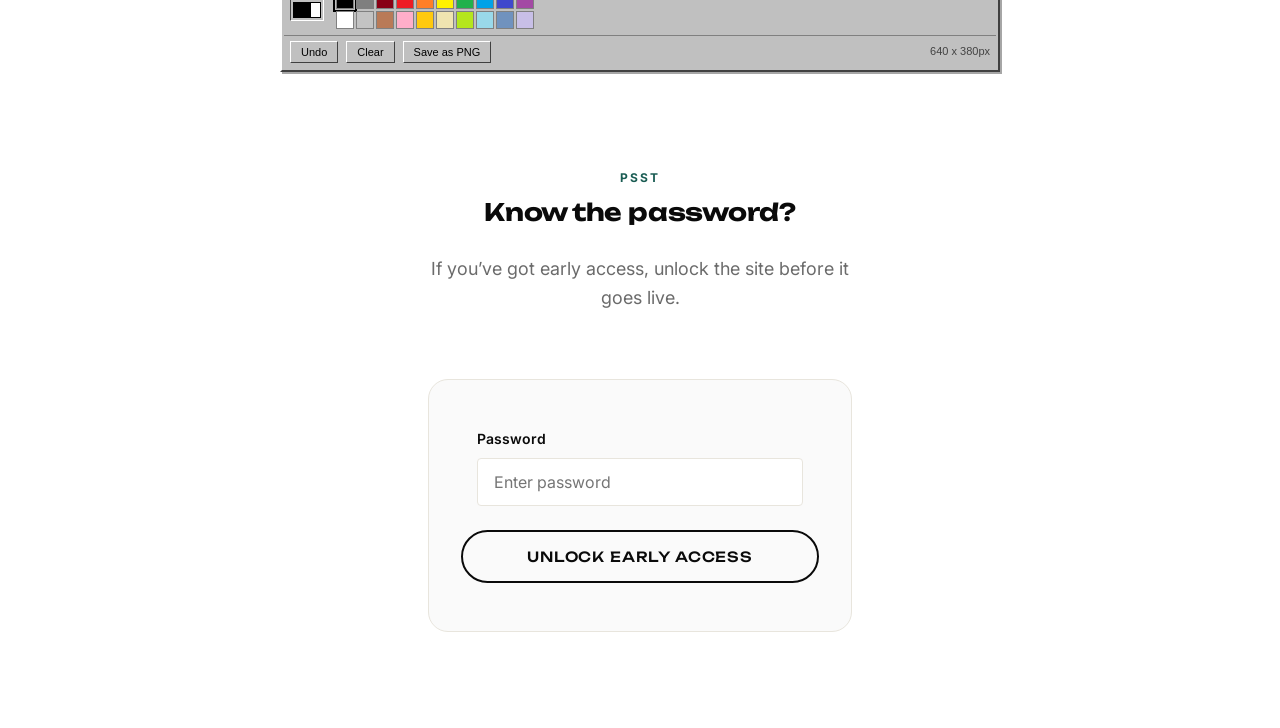
==== commit 31812756: "Harden security, fix mobile nav, add sticky home portrait Security: - Add Subresource Integrity (SRI" ====
--- a/index.html
+++ b/index.html
@@ -147,7 +147,7 @@
           </div>
 
           <div class="form-submit-row" style="margin-top:var(--space-5); justify-content:center; flex-wrap:wrap;">
-            <button type="submit" class="btn btn--outline btn--glow-teal" style="white-space:nowrap; padding-inline:var(--space-8);">Unlock Early Access</button>
+            <button type="submit" class="btn btn--outline btn--glow-teal early-access-btn">Unlock Early Access</button>
           </div>
         </form>
       </div>
--- a/css/style.css
+++ b/css/style.css
@@ -46,6 +46,10 @@
   --radius-sm: 4px;
   --radius-md: 10px;
   --radius-lg: 20px;
+
+  /* Height of the sticky site header. Used to pin the home portrait
+     directly beneath it. Update here if the header height changes. */
+  --header-h: 77px;
 
   /* Motion */
   --ease-out: cubic-bezier(0.16, 1, 0.3, 1);
@@ -313,6 +317,13 @@
   display: flex;
   flex-direction: column;
   padding: var(--space-6) var(--space-5);
+  /* Menu is viewport-height, so tall content (links + CTAs) must scroll,
+     otherwise the bottom buttons sit off-screen and are unreachable. */
+  overflow-y: auto;
+  -webkit-overflow-scrolling: touch;
+  overscroll-behavior: contain;
+  /* Keep the last button clear of the home indicator on notched phones. */
+  padding-bottom: max(var(--space-6), env(safe-area-inset-bottom));
   transform: translateY(-100%);
   visibility: hidden;
   transition: transform var(--dur-slow) var(--ease-in-out), visibility 0s var(--dur-slow);
@@ -335,12 +346,62 @@
   flex-direction: column;
   gap: var(--space-5);
   margin-top: var(--space-8);
+  flex-shrink: 0;
 }
 .mobile-nav__links a {
   font-family: var(--font-display);
   font-size: var(--fs-xl);
 }
-.mobile-nav__cta { margin-top: auto; display: flex; flex-direction: column; gap: var(--space-3); }
+.mobile-nav__cta { margin-top: auto; padding-top: var(--space-6); display: flex; flex-direction: column; gap: var(--space-3); flex-shrink: 0; }
+
+/* ==========================================================================
+   Artist intro (full-bleed portrait, home page)
+   ========================================================================== */
+.artist-intro {
+  position: sticky;
+  /* Pinned directly below the header, which is where it already sits at
+     rest, so it locks with zero movement the moment you start scrolling. */
+  top: var(--header-h);
+  z-index: 0;
+  min-height: calc(100vh - var(--header-h));    /* fallback for older browsers */
+  min-height: calc(100svh - var(--header-h));   /* svh, not dvh: stays fixed while mobile chrome hides/shows */
+  display: flex;
+  flex-direction: column;
+  align-items: center;
+  justify-content: flex-start;
+  gap: var(--space-4);
+  padding: var(--space-6) var(--space-6) var(--space-7);
+  background: var(--color-bg);
+  overflow: hidden;
+}
+/* Content that scrolls up over the pinned intro. Opaque so the portrait
+   never shows through, and layered above it. */
+.scroll-over {
+  position: relative;
+  z-index: 1;
+  background: var(--color-bg);
+}
+.artist-intro__signature {
+  margin: 0;
+  font-family: 'Alex Brush', cursive;
+  font-size: clamp(2.75rem, 8vw, 5rem);
+  line-height: 1;
+  color: var(--color-gold-dark);
+  opacity: 1;
+}
+.artist-intro .scroll-cue { position: static; animation-name: pf-scroll-cue-bounce-static; }
+.artist-intro__img {
+  display: block;
+  width: auto;
+  max-width: 100%;
+  height: auto;
+  max-height: calc(100vh - var(--header-h) - var(--space-6) - var(--space-7) - 200px);
+  max-height: calc(100svh - var(--header-h) - var(--space-6) - var(--space-7) - 200px);
+  object-fit: contain;
+  filter: grayscale(1);
+  border-radius: var(--radius-lg);
+  box-shadow: 0 1px 2px rgba(0, 0, 0, 0.3), 0 24px 50px rgba(0, 0, 0, 0.55);
+}
 
 /* ==========================================================================
    Hero
@@ -372,6 +433,23 @@
 }
 .hero h1 .accent { color: var(--color-gold); }
 .highlight { color: var(--color-gold-dark); font-weight: 700; }
+.lede-intro { color: var(--color-ink); font-weight: 700; margin-right: 0.3em; }
+.text-shine {
+  display: inline-block;
+  background: linear-gradient(90deg, currentColor 0%, var(--color-gold-bright) 25%, currentColor 50%, var(--color-gold-bright) 75%, currentColor 100%);
+  background-size: 300% 100%;
+  -webkit-background-clip: text;
+  background-clip: text;
+  -webkit-text-fill-color: transparent;
+  animation: pf-text-shine 5s linear infinite;
+}
+@keyframes pf-text-shine {
+  0% { background-position: 0% 0; }
+  100% { background-position: -300% 0; }
+}
+@media (prefers-reduced-motion: reduce) {
+  .text-shine { animation: none; }
+}
 .hero p.lede {
   max-width: 56ch;
   font-size: var(--fs-md);
@@ -436,6 +514,10 @@
   0%, 100% { transform: translateX(-50%) translateY(0); }
   50% { transform: translateX(-50%) translateY(8px); }
 }
+@keyframes pf-scroll-cue-bounce-static {
+  0%, 100% { transform: translateY(0); }
+  50% { transform: translateY(8px); }
+}
 .btn--glow-teal:hover,
 .btn--glow-teal:focus-visible {
   background: var(--color-gold);
@@ -443,6 +525,12 @@
   color: #fff;
   text-shadow: 0 0 10px rgba(255, 255, 255, 0.9), 0 0 20px rgba(255, 255, 255, 0.55);
 }
+.btn--glow-white:hover,
+.btn--glow-white:focus-visible {
+  color: #fff;
+  text-shadow: 0 0 10px rgba(255, 255, 255, 0.9), 0 0 20px rgba(255, 255, 255, 0.6);
+}
+.early-access-btn { white-space: nowrap; padding-inline: var(--space-8); }
 
 /* ==========================================================================
    Trust strip
@@ -1363,6 +1451,7 @@
   .paint-app__palette { grid-template-columns: repeat(10, 15px); grid-template-rows: repeat(2, 15px); }
   .paint-app__swatch { width: 15px; height: 15px; }
   .paint-app__tool { width: 24px; height: 22px; }
+  .early-access-btn { white-space: normal; padding-inline: var(--space-5); text-align: center; }
 }
 
 /* ==========================================================================
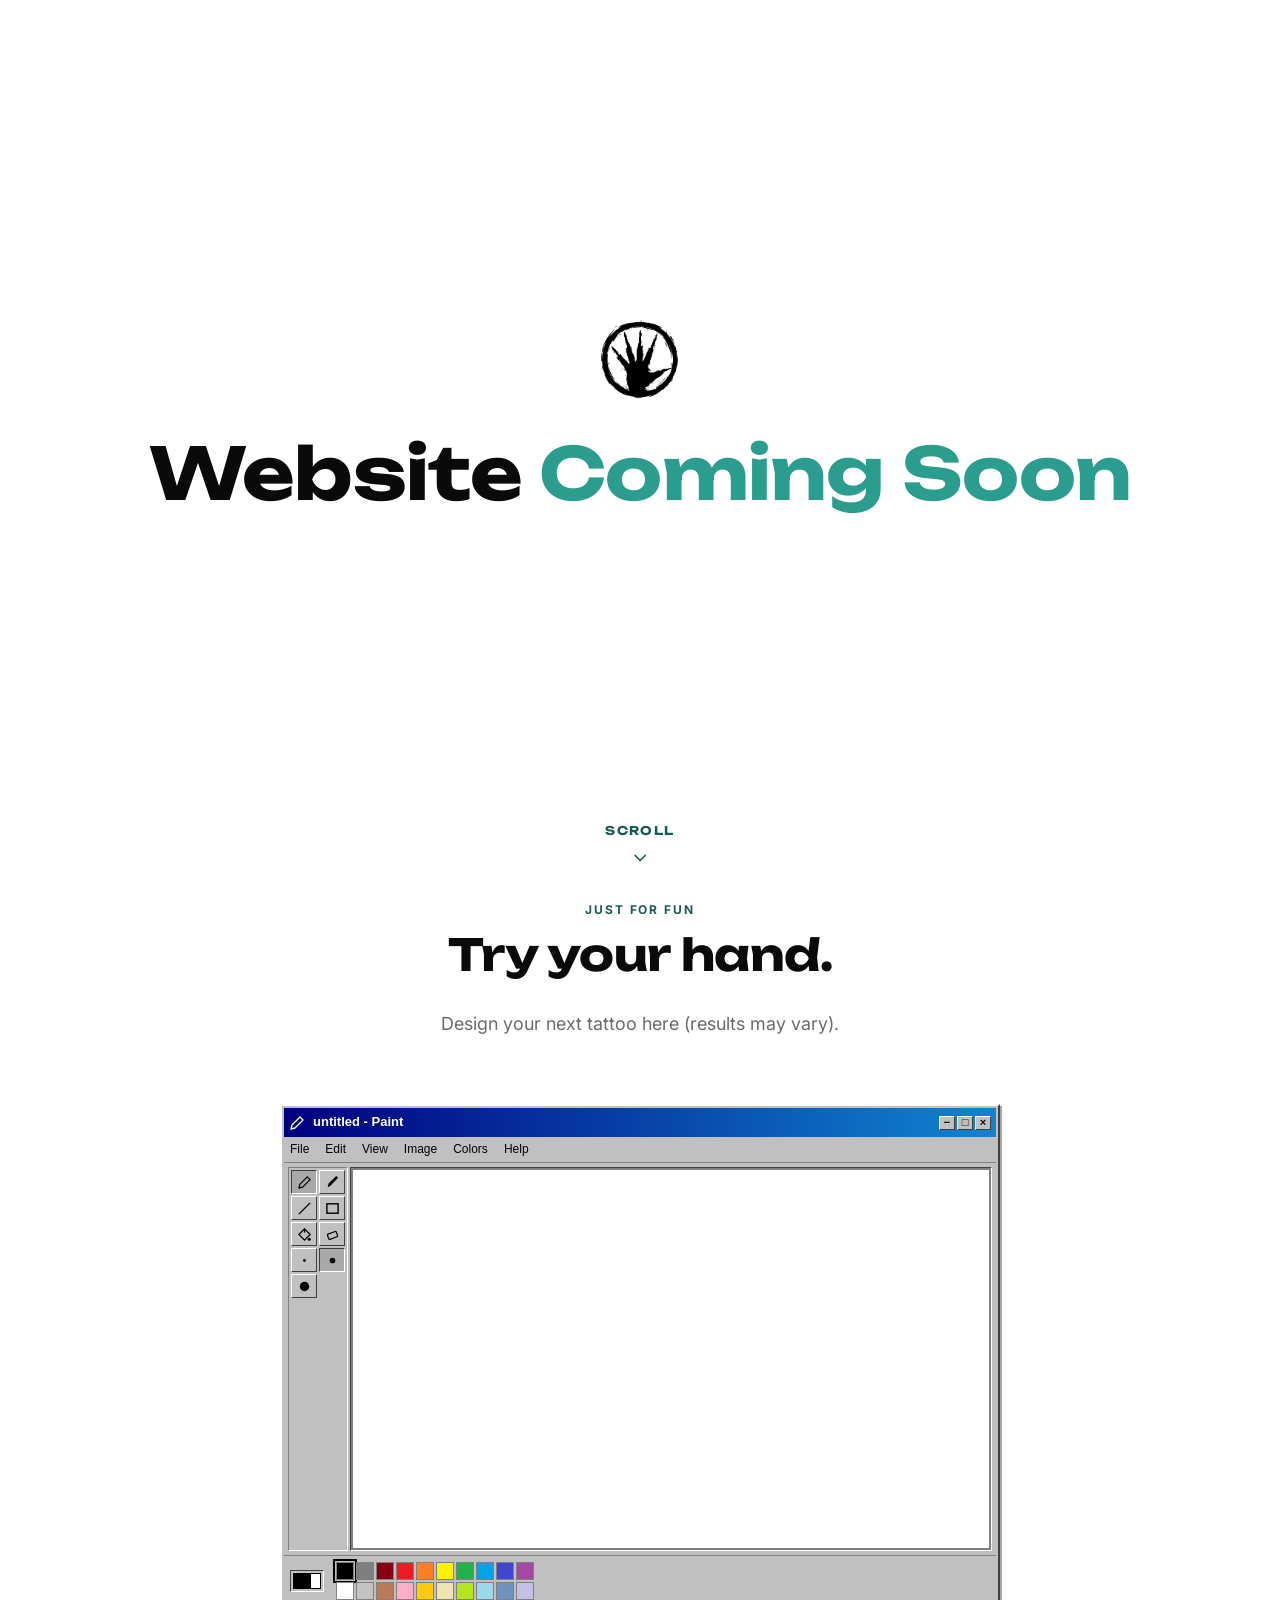
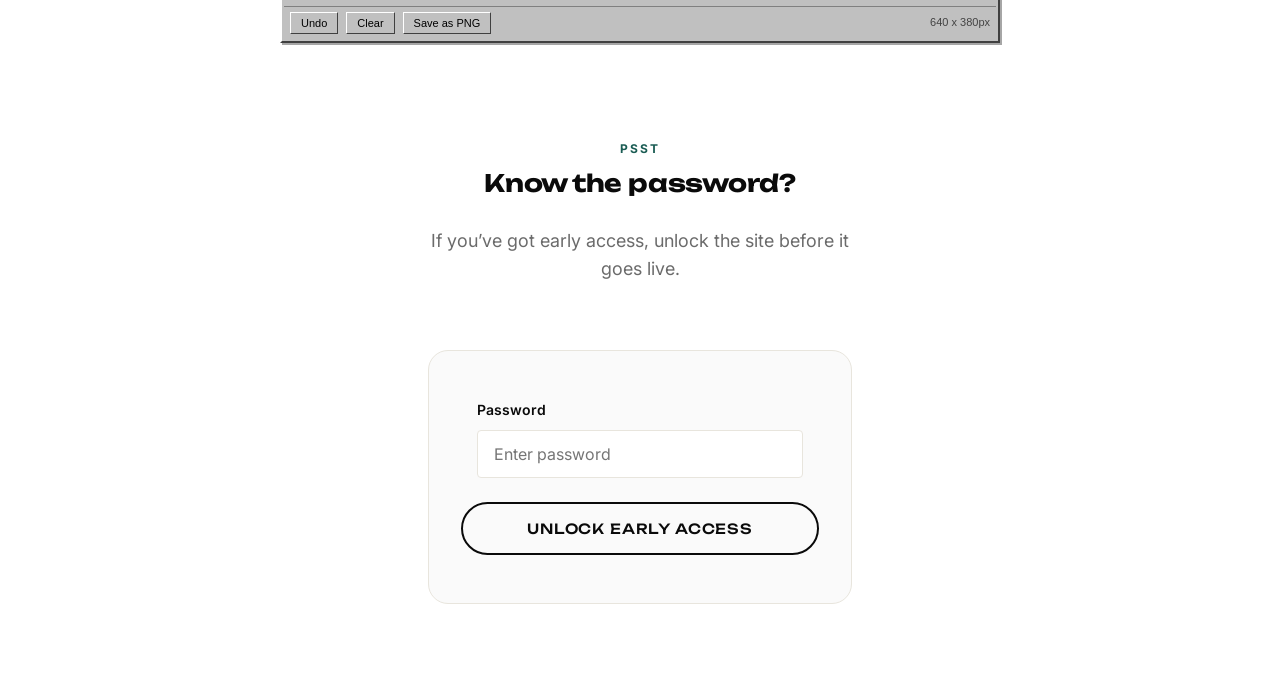
==== commit afd8b1e5: "Simplify coming-soon page Remove the countdown timer (no launch date to count down to) and shorten t" ====
--- a/index.html
+++ b/index.html
@@ -20,26 +20,6 @@
 
     <h1 style="font-size:clamp(2.25rem, 7vw, 4.5rem);">Website <span class="accent" style="color:#2a9d8f;">Coming Soon</span></h1>
 
-    <div class="countdown" data-countdown aria-hidden="true">
-      <div class="countdown__unit">
-        <span class="countdown__value" data-countdown-days>00</span>
-        <span class="countdown__label">Days</span>
-      </div>
-      <div class="countdown__unit">
-        <span class="countdown__value" data-countdown-hours>00</span>
-        <span class="countdown__label">Hours</span>
-      </div>
-      <div class="countdown__unit">
-        <span class="countdown__value" data-countdown-minutes>00</span>
-        <span class="countdown__label">Minutes</span>
-      </div>
-      <div class="countdown__unit">
-        <span class="countdown__value" data-countdown-seconds>00</span>
-        <span class="countdown__label">Seconds</span>
-      </div>
-    </div>
-    <p class="visually-hidden">A launch date has not been announced yet.</p>
-
     <div class="scroll-cue" aria-hidden="true">
       <span>Scroll</span>
       <svg viewBox="0 0 24 24" fill="none" stroke="currentColor" stroke-width="2" stroke-linecap="round" stroke-linejoin="round"><path d="M6 9l6 6 6-6"/></svg>
@@ -52,7 +32,7 @@
       <div class="section__head" data-reveal style="text-align:center; align-items:center; margin-inline:auto;">
         <span class="section__kicker">Just for Fun</span>
         <h2 class="section__title">Try your hand.</h2>
-        <p class="section__desc" style="text-align:center;">A tiny sketchpad, right in the browser. Draw something, download it, keep it forever &mdash; or design your next tattoo here (results may vary).</p>
+        <p class="section__desc" style="text-align:center;">Design your next tattoo here (results may vary).</p>
       </div>
 
       <div class="paint-app" data-reveal>
--- a/css/style.css
+++ b/css/style.css
@@ -355,61 +355,214 @@
 .mobile-nav__cta { margin-top: auto; padding-top: var(--space-6); display: flex; flex-direction: column; gap: var(--space-3); flex-shrink: 0; }
 
 /* ==========================================================================
+   Intro curtain (home page, first load): logo animation autoplays, then
+   the curtain parts and the header fades in. The header stays hidden —
+   not just covered — until then, so there's nothing to see but the
+   animation on first load.
+   ========================================================================== */
+[data-intro-header] {
+  opacity: 0;
+  visibility: hidden;
+  pointer-events: none;
+  transition: opacity var(--dur-slow) var(--ease-out);
+}
+[data-intro-header].is-revealed {
+  opacity: 1;
+  visibility: visible;
+  pointer-events: auto;
+}
+.curtain-intro {
+  position: fixed;
+  inset: 0;
+  z-index: 9999;
+  background: var(--color-bg);
+}
+.curtain-intro__panel {
+  position: absolute;
+  top: 0;
+  bottom: 0;
+  width: 50%;
+  background: var(--color-bg);
+  /* A brief hold before the snap-open read as anticipation rather than an
+     instant cut — 275ms pause, then an 800ms eased release (~1.1s total). */
+  transition: transform 800ms cubic-bezier(.76, 0, .24, 1) 275ms;
+}
+.curtain-intro__panel--left { left: 0; }
+.curtain-intro__panel--right { right: 0; }
+.curtain-intro__video {
+  position: absolute;
+  top: 50%;
+  left: 50%;
+  transform: translate(-50%, -50%);
+  width: min(99.3vw, 99.3vh, 854px);
+  height: auto;
+  opacity: 1;
+  cursor: pointer;
+  transition: opacity 300ms var(--ease-out);
+}
+.curtain-intro__skip {
+  position: absolute;
+  top: 50%;
+  transform: translateY(-50%);
+  z-index: 3;
+  margin: 0;
+  padding: var(--space-2);
+  width: 90px;
+  background: none;
+  border: none;
+  font-family: var(--font-display);
+  font-size: var(--fs-2xs);
+  font-weight: 700;
+  line-height: 1.3;
+  letter-spacing: 0.1em;
+  text-transform: uppercase;
+  text-align: center;
+  color: #4d4d4d;
+  opacity: 0.2;
+  cursor: pointer;
+  transition: color 200ms var(--ease-out), opacity 200ms var(--ease-out);
+}
+.curtain-intro__skip:hover,
+.curtain-intro__skip:focus-visible {
+  color: #1a1a1a;
+  opacity: 0.6;
+}
+.curtain-intro__skip--left { left: var(--space-5); }
+.curtain-intro__skip--right { right: var(--space-5); }
+@media (max-width: 767px) {
+  .curtain-intro__skip { display: none; }
+}
+.curtain-intro.is-opening .curtain-intro__panel--left { transform: translateX(-100%); }
+.curtain-intro.is-opening .curtain-intro__panel--right { transform: translateX(100%); }
+.curtain-intro.is-opening .curtain-intro__video { opacity: 0; }
+.curtain-intro.is-opening .curtain-intro__skip { opacity: 0; pointer-events: none; }
+.curtain-intro.is-done { display: none; }
+@media (prefers-reduced-motion: reduce) {
+  .curtain-intro { display: none; }
+  [data-intro-header] {
+    opacity: 1;
+    visibility: visible;
+    pointer-events: auto;
+    transition: none;
+  }
+}
+
+/* ==========================================================================
    Artist intro (full-bleed portrait, home page)
    ========================================================================== */
 .artist-intro {
-  position: sticky;
-  /* Pinned directly below the header, which is where it already sits at
-     rest, so it locks with zero movement the moment you start scrolling. */
-  top: var(--header-h);
+  position: relative;
+  min-height: 100vh;    /* fallback for older browsers */
+  min-height: 100svh;   /* svh, not dvh: stays consistent while mobile chrome hides/shows */
+  display: flex;
+  align-items: center;
+  justify-content: center;
+  background: #fff;
+  overflow: hidden;
+}
+@font-face {
+  font-family: 'The Bold Font';
+  src: url('../assets/fonts/theboldfont.ttf') format('truetype');
+  font-weight: normal;
+  font-style: normal;
+  font-display: swap;
+}
+.artist-intro__signature {
+  position: absolute;
+  top: 20%;
+  left: 50%;
+  transform: translate(-50%, -50%);
+  z-index: 1;
+  width: 100%;
+  margin: 0;
+  text-align: center;
+  font-family: 'The Bold Font', cursive;
+  font-size: clamp(4.95rem, 18.7vw, 9.9rem);
+  line-height: 0.95;
+  background: conic-gradient(from 0deg at 50% 50%,
+    var(--color-gold-dark), var(--color-gold), var(--color-gold-bright), #fff, var(--color-gold-dark));
+  background-size: 220% 220%;
+  -webkit-background-clip: text;
+  background-clip: text;
+  color: transparent;
+  animation: pf-signature-drift 8s ease-in-out infinite;
+  opacity: 1;
+}
+@keyframes pf-signature-drift {
+  0%, 100% { background-position: 0% 50%; }
+  50% { background-position: 100% 50%; }
+}
+@media (prefers-reduced-motion: reduce) {
+  .artist-intro__signature { animation: none; }
+}
+.artist-intro .scroll-cue { color: #fff; }
+.artist-intro__img {
+  position: absolute;
+  inset: 0;
   z-index: 0;
-  min-height: calc(100vh - var(--header-h));    /* fallback for older browsers */
-  min-height: calc(100svh - var(--header-h));   /* svh, not dvh: stays fixed while mobile chrome hides/shows */
-  display: flex;
-  flex-direction: column;
-  align-items: center;
-  justify-content: flex-start;
-  gap: var(--space-4);
-  padding: var(--space-6) var(--space-6) var(--space-7);
-  background: var(--color-bg);
-  overflow: hidden;
-}
-/* Content that scrolls up over the pinned intro. Opaque so the portrait
-   never shows through, and layered above it. */
-.scroll-over {
-  position: relative;
-  z-index: 1;
-  background: var(--color-bg);
-}
-.artist-intro__signature {
-  margin: 0;
-  font-family: 'Alex Brush', cursive;
-  font-size: clamp(2.75rem, 8vw, 5rem);
-  line-height: 1;
-  color: var(--color-gold-dark);
-  opacity: 1;
-}
-.artist-intro .scroll-cue { position: static; animation-name: pf-scroll-cue-bounce-static; }
-.artist-intro__img {
   display: block;
-  width: auto;
-  max-width: 100%;
-  height: auto;
-  max-height: calc(100vh - var(--header-h) - var(--space-6) - var(--space-7) - 200px);
-  max-height: calc(100svh - var(--header-h) - var(--space-6) - var(--space-7) - 200px);
-  object-fit: contain;
+  width: 100%;
+  height: 100%;
+  object-fit: cover;
+  object-position: center 32%;
   filter: grayscale(1);
-  border-radius: var(--radius-lg);
-  box-shadow: 0 1px 2px rgba(0, 0, 0, 0.3), 0 24px 50px rgba(0, 0, 0, 0.55);
+}
+@media (min-width: 768px) {
+  .artist-intro {
+    min-height: 0;
+    padding-top: 0;
+    padding-bottom: clamp(2.5rem, 6vw, 5rem);
+    align-items: flex-start;
+  }
+  .artist-intro__img {
+    position: static;
+    inset: auto;
+    width: 100%;
+    max-width: 1106px;
+    aspect-ratio: 3582 / 3550;
+    height: auto;
+    object-fit: cover;
+    object-position: center 73%;
+  }
+  .artist-intro__signature {
+    display: none;
+  }
 }
 
 /* ==========================================================================
    Hero
    ========================================================================== */
 .hero {
-  padding-block: var(--space-9) var(--space-9);
+  padding-top: var(--space-5);
+  padding-bottom: var(--space-9);
   position: relative;
   overflow: hidden;
+}
+.letter-word {
+  display: inline-block;
+  white-space: nowrap;
+}
+.hero-lift__letter {
+  display: inline-block;
+  transition: transform 200ms var(--ease-out);
+}
+.hero-lift__letter:hover {
+  transform: translateY(-0.18em);
+}
+@media (prefers-reduced-motion: reduce) {
+  .hero-lift__letter { transition: none; }
+  .hero-lift__letter:hover { transform: none; }
+}
+.hero-stretch__letter {
+  display: inline-block;
+  transition: transform 250ms cubic-bezier(.34, 1.56, .64, 1);
+}
+.hero-stretch__letter:hover {
+  transform: scaleX(1.25) scaleY(0.95);
+}
+@media (prefers-reduced-motion: reduce) {
+  .hero-stretch__letter { transition: none; }
+  .hero-stretch__letter:hover { transform: none; }
 }
 .hero__eyebrow {
   display: inline-flex;
@@ -1376,7 +1529,7 @@
   height: auto;
   display: block;
   touch-action: none;
-  cursor: crosshair;
+  cursor: url('../assets/cursor-pencil-classic.png') 1 38, crosshair;
 }
 .paint-app__palette-row {
   display: flex;
@@ -1462,6 +1615,6 @@
   inset: 0;
   width: 100%;
   height: 100%;
-  z-index: 40;
+  z-index: 10000;
   pointer-events: none;
 }
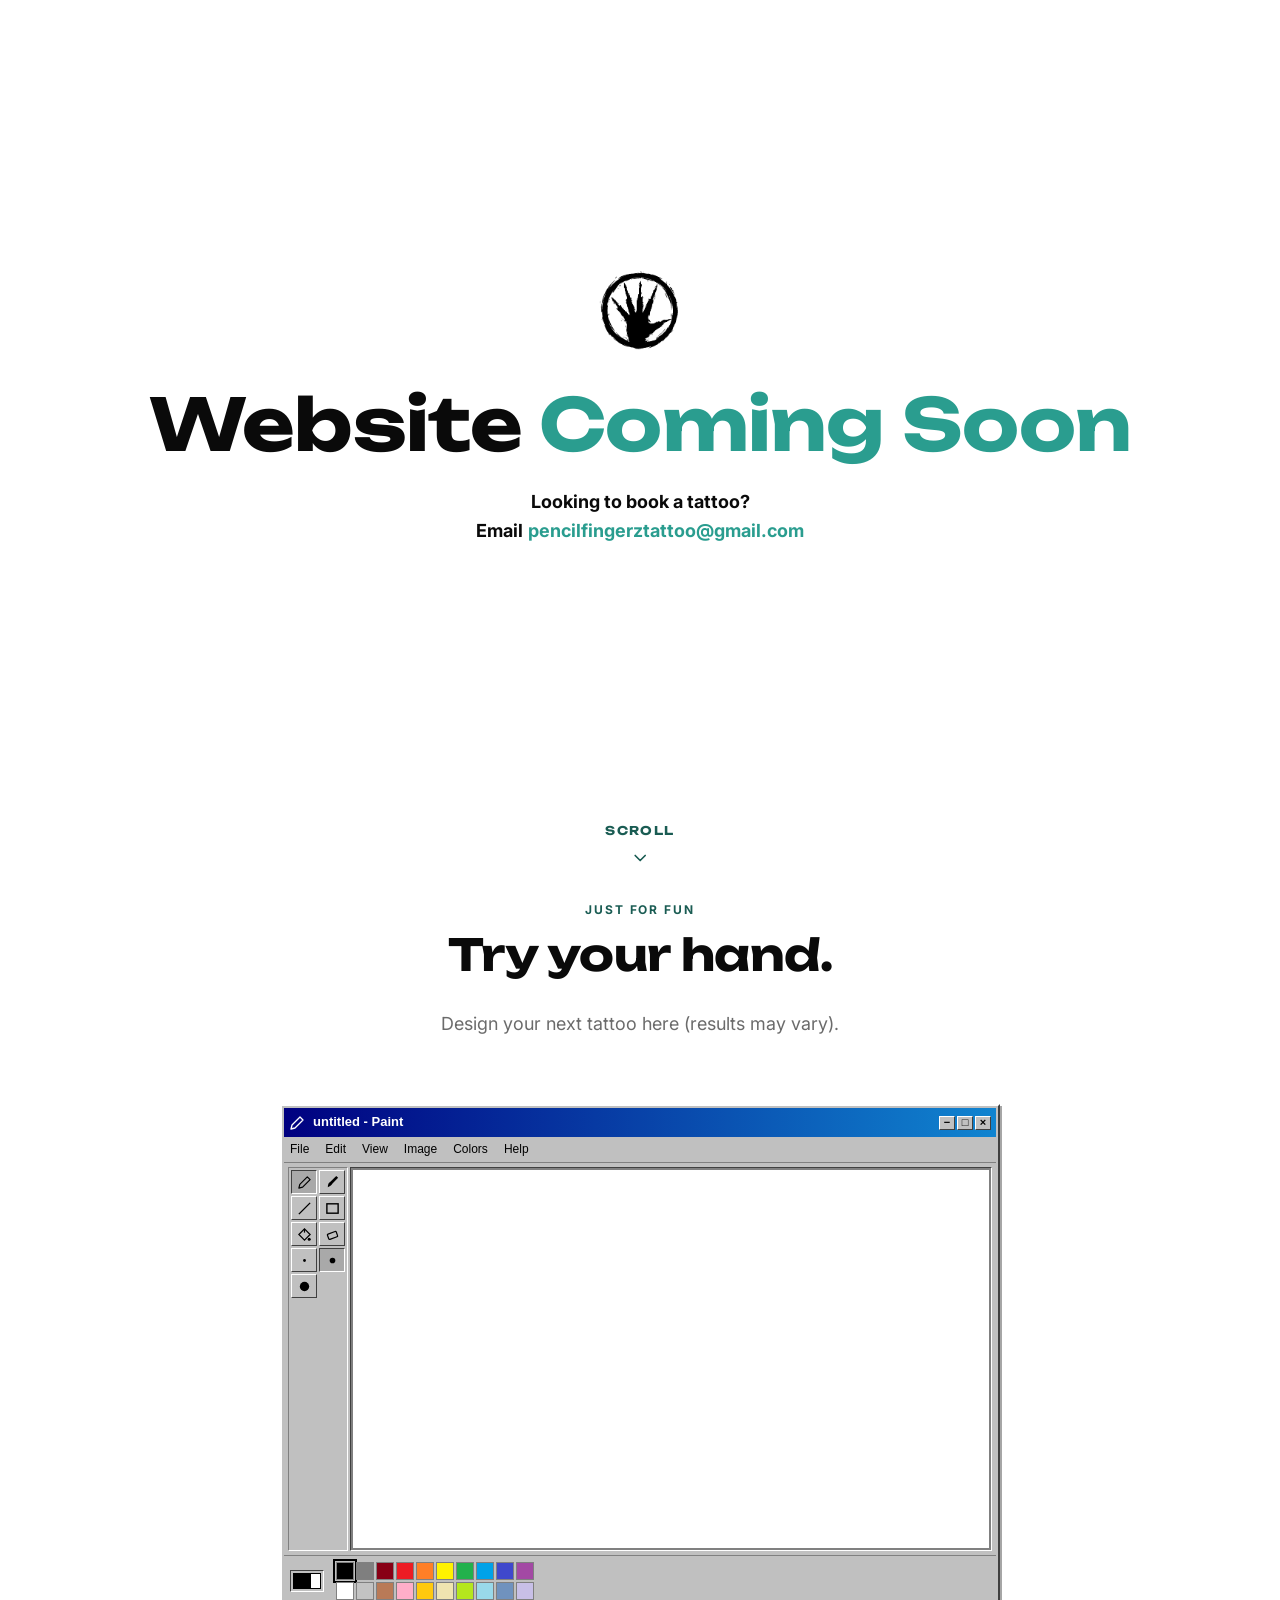
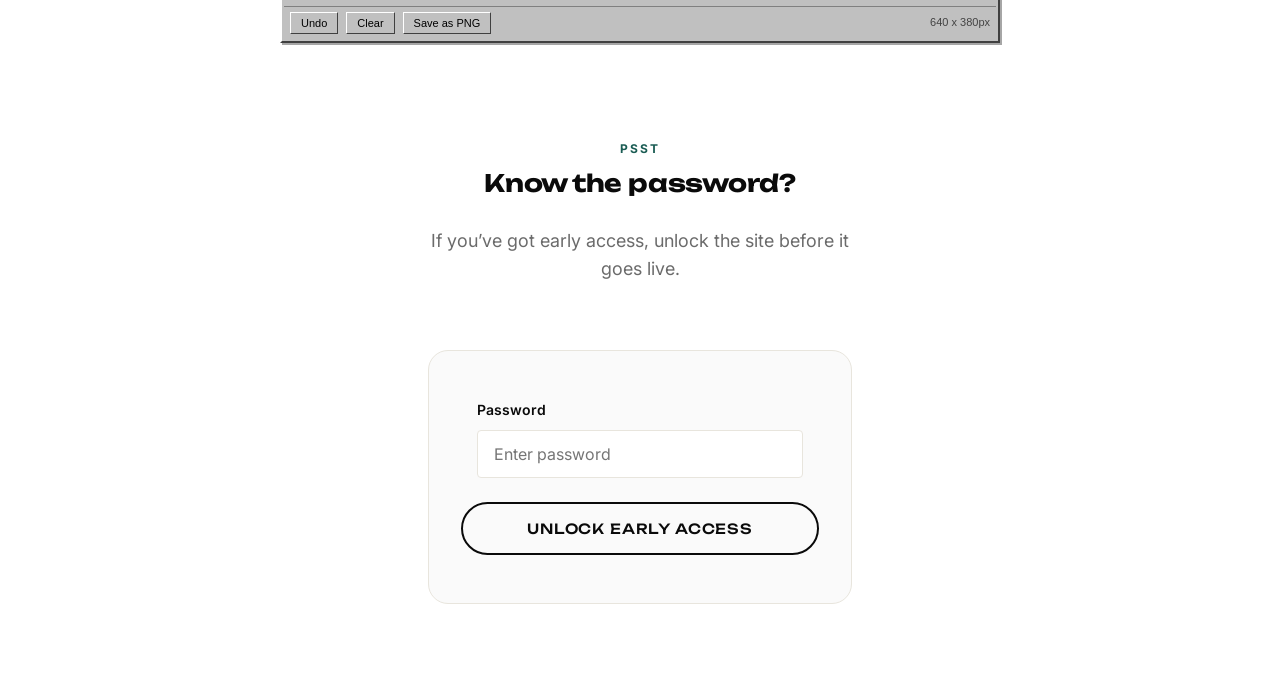
==== commit d4ae133e: "Add booking email, pencil trail, and mobile tweaks to coming-soon page - Add bold "Looking to book a" ====
--- a/index.html
+++ b/index.html
@@ -12,6 +12,7 @@
 <link rel="stylesheet" href="css/style.css">
 </head>
 <body>
+<canvas class="mouse-trail-canvas" data-pencil-trail aria-hidden="true"></canvas>
 <a class="skip-link" href="#main">Skip to content</a>
 
 <main id="main">
@@ -19,6 +20,8 @@
     <img src="assets/logo-transparent.png" alt="Pencil Fingerz" width="88" height="88" style="margin-bottom:var(--space-6);">
 
     <h1 style="font-size:clamp(2.25rem, 7vw, 4.5rem);">Website <span class="accent" style="color:#2a9d8f;">Coming Soon</span></h1>
+
+    <p style="margin-top:var(--space-5); font-size:var(--fs-md, 1.125rem); max-width:36ch;"><strong>Looking to book a tattoo? Email</strong>&nbsp;<a href="mailto:pencilfingerztattoo@gmail.com" style="color:#2a9d8f; font-weight:700; white-space:nowrap;">pencilfingerztattoo@gmail.com</a></p>
 
     <div class="scroll-cue" aria-hidden="true">
       <span>Scroll</span>
--- a/css/style.css
+++ b/css/style.css
@@ -663,6 +663,9 @@
   animation: pf-scroll-cue-bounce 1.8s ease-in-out infinite;
 }
 .scroll-cue svg { width: 20px; height: 20px; }
+@media (max-width: 767px) {
+  .hero > .scroll-cue span { display: none; }
+}
 @keyframes pf-scroll-cue-bounce {
   0%, 100% { transform: translateX(-50%) translateY(0); }
   50% { transform: translateX(-50%) translateY(8px); }
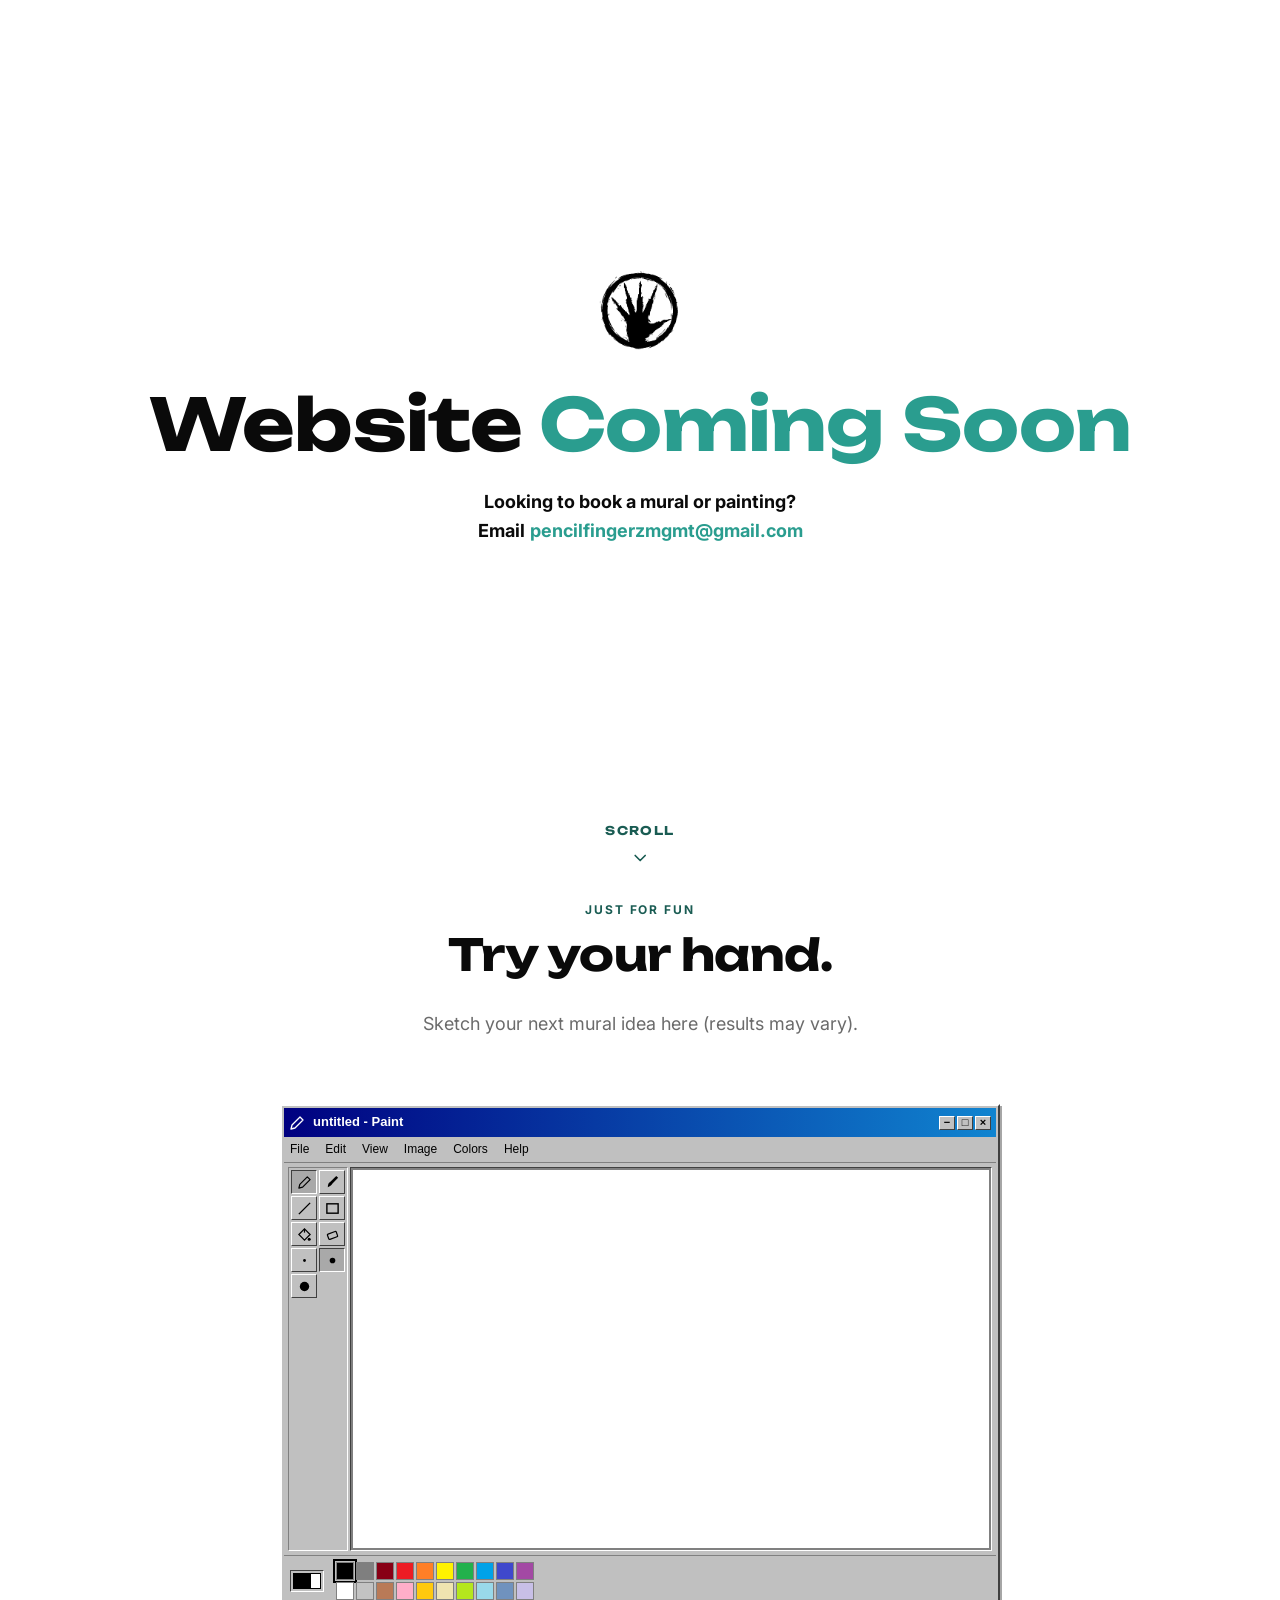
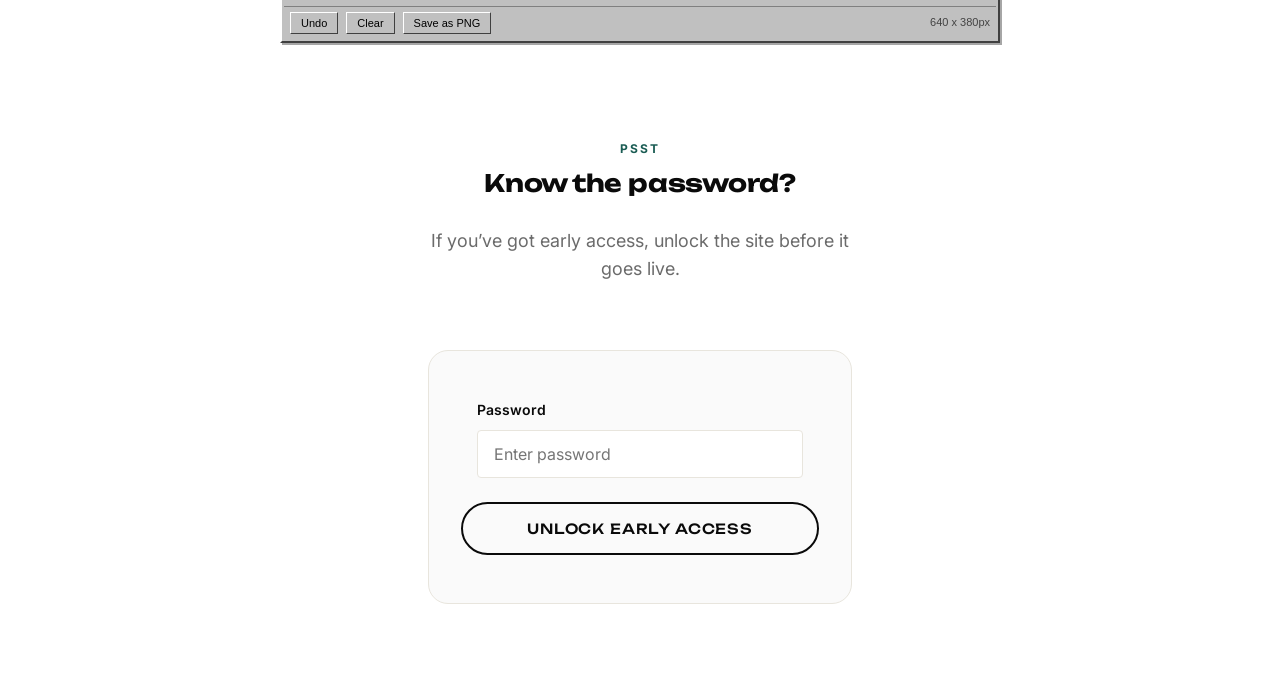
==== commit 27b60822: "Refocus site on murals, paintings, and logos & digital work - Remove tattoo and wearables pages, sec" ====
--- a/index.html
+++ b/index.html
@@ -21,7 +21,7 @@
 
     <h1 style="font-size:clamp(2.25rem, 7vw, 4.5rem);">Website <span class="accent" style="color:#2a9d8f;">Coming Soon</span></h1>
 
-    <p style="margin-top:var(--space-5); font-size:var(--fs-md, 1.125rem); max-width:36ch;"><strong>Looking to book a tattoo? Email</strong>&nbsp;<a href="mailto:pencilfingerztattoo@gmail.com" style="color:#2a9d8f; font-weight:700; white-space:nowrap;">pencilfingerztattoo@gmail.com</a></p>
+    <p style="margin-top:var(--space-5); font-size:var(--fs-md, 1.125rem); max-width:36ch;"><strong>Looking to book a mural or painting? Email</strong>&nbsp;<a href="mailto:pencilfingerzmgmt@gmail.com" style="color:#2a9d8f; font-weight:700; white-space:nowrap;">pencilfingerzmgmt@gmail.com</a></p>
 
     <div class="scroll-cue" aria-hidden="true">
       <span>Scroll</span>
@@ -35,7 +35,7 @@
       <div class="section__head" data-reveal style="text-align:center; align-items:center; margin-inline:auto;">
         <span class="section__kicker">Just for Fun</span>
         <h2 class="section__title">Try your hand.</h2>
-        <p class="section__desc" style="text-align:center;">Design your next tattoo here (results may vary).</p>
+        <p class="section__desc" style="text-align:center;">Sketch your next mural idea here (results may vary).</p>
       </div>
 
       <div class="paint-app" data-reveal>
--- a/css/style.css
+++ b/css/style.css
@@ -282,15 +282,12 @@
 .nav a[aria-current="page"]::after { width: 100%; }
 .nav a[aria-current="page"] { color: var(--color-gold-dark); }
 .nav .btn--teal::after { background: #a3ded3; }
-.nav a[href="book-tattoo.html"]::after { background: #2a9d8f; }
 .nav a[href="book-art.html"]::after { background: #2a9d8f; }
 .nav a[href="store.html"][aria-current="page"],
 .mobile-nav__cta a[href="store.html"][aria-current="page"] {
   color: #fff;
   text-shadow: 0 0 8px #fff, 0 0 18px rgba(255,255,255,0.85), 0 0 32px rgba(255,255,255,0.5);
 }
-.nav a[href="book-tattoo.html"][aria-current="page"],
-.mobile-nav__cta a[href="book-tattoo.html"][aria-current="page"],
 .nav a[href="book-art.html"][aria-current="page"],
 .mobile-nav__cta a[href="book-art.html"][aria-current="page"] {
   text-shadow: 0 0 8px #fff, 0 0 18px rgba(255,255,255,0.85), 0 0 32px rgba(255,255,255,0.5);
